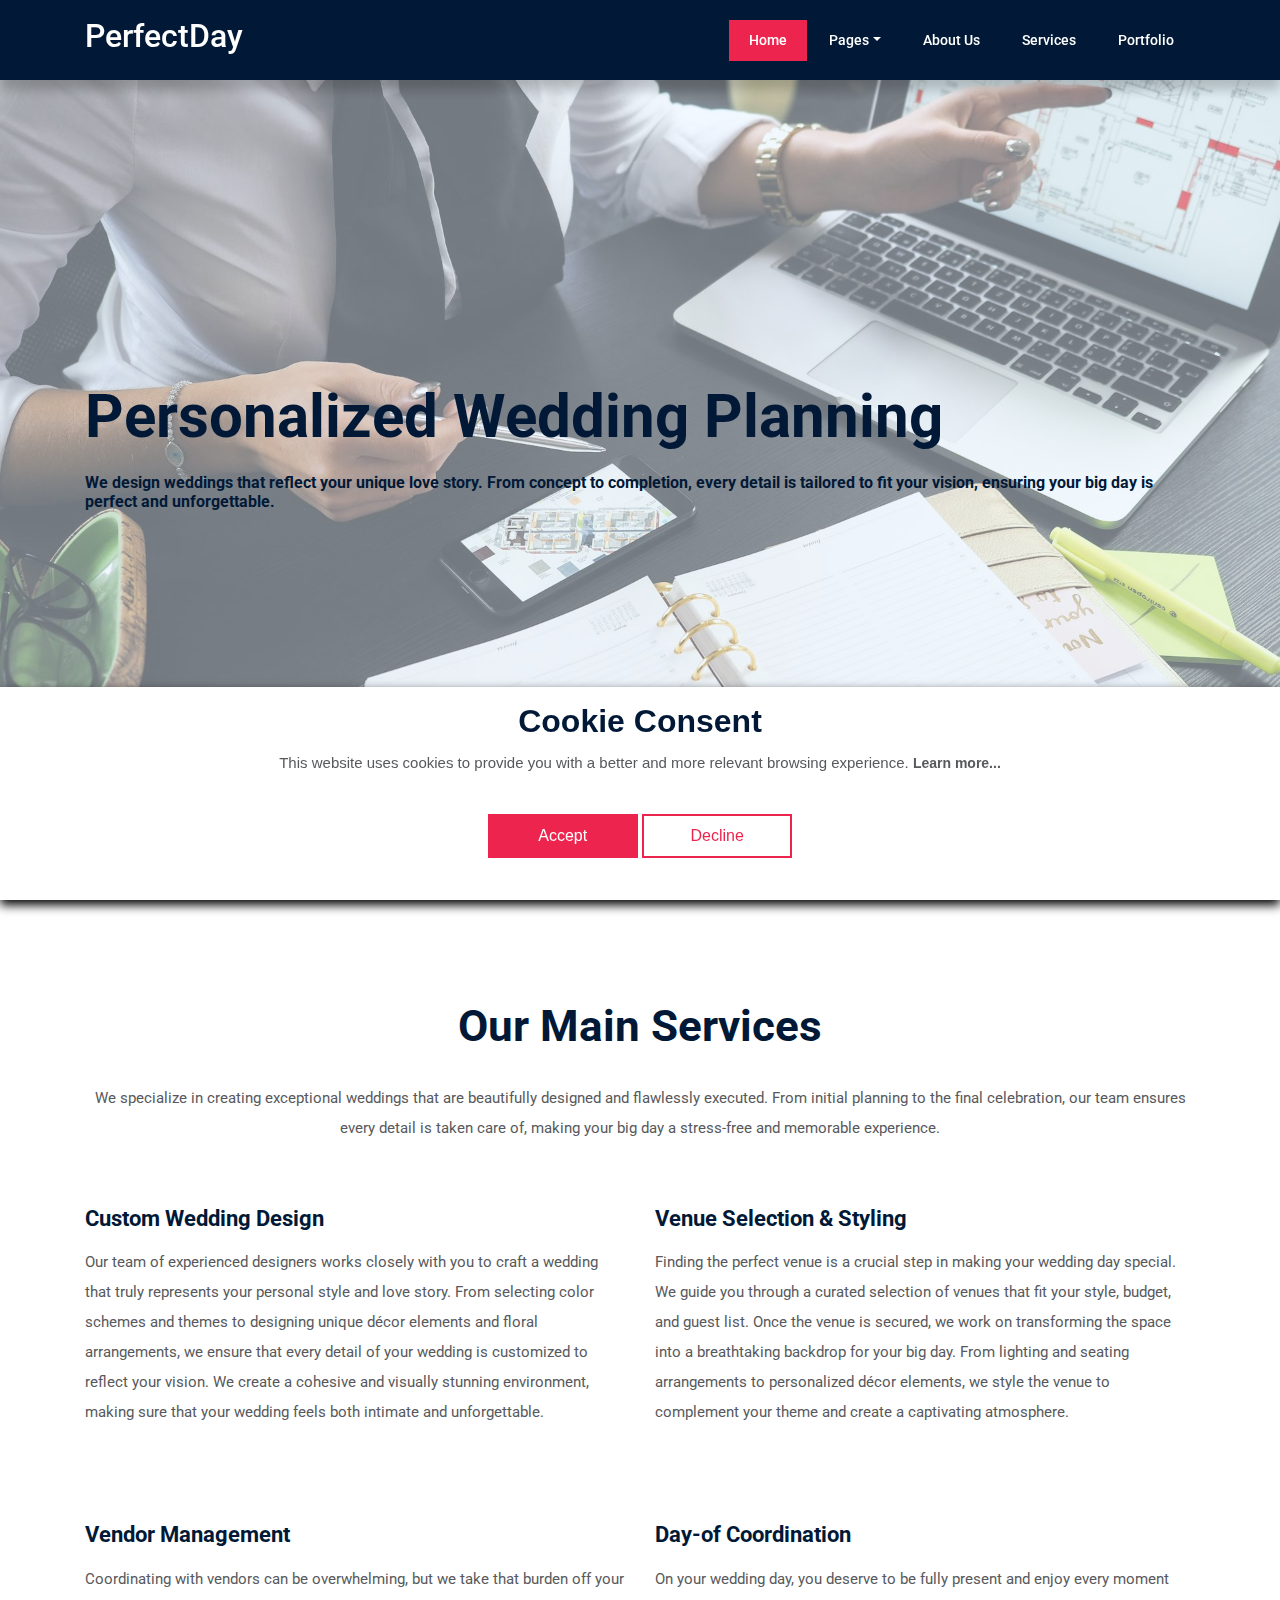
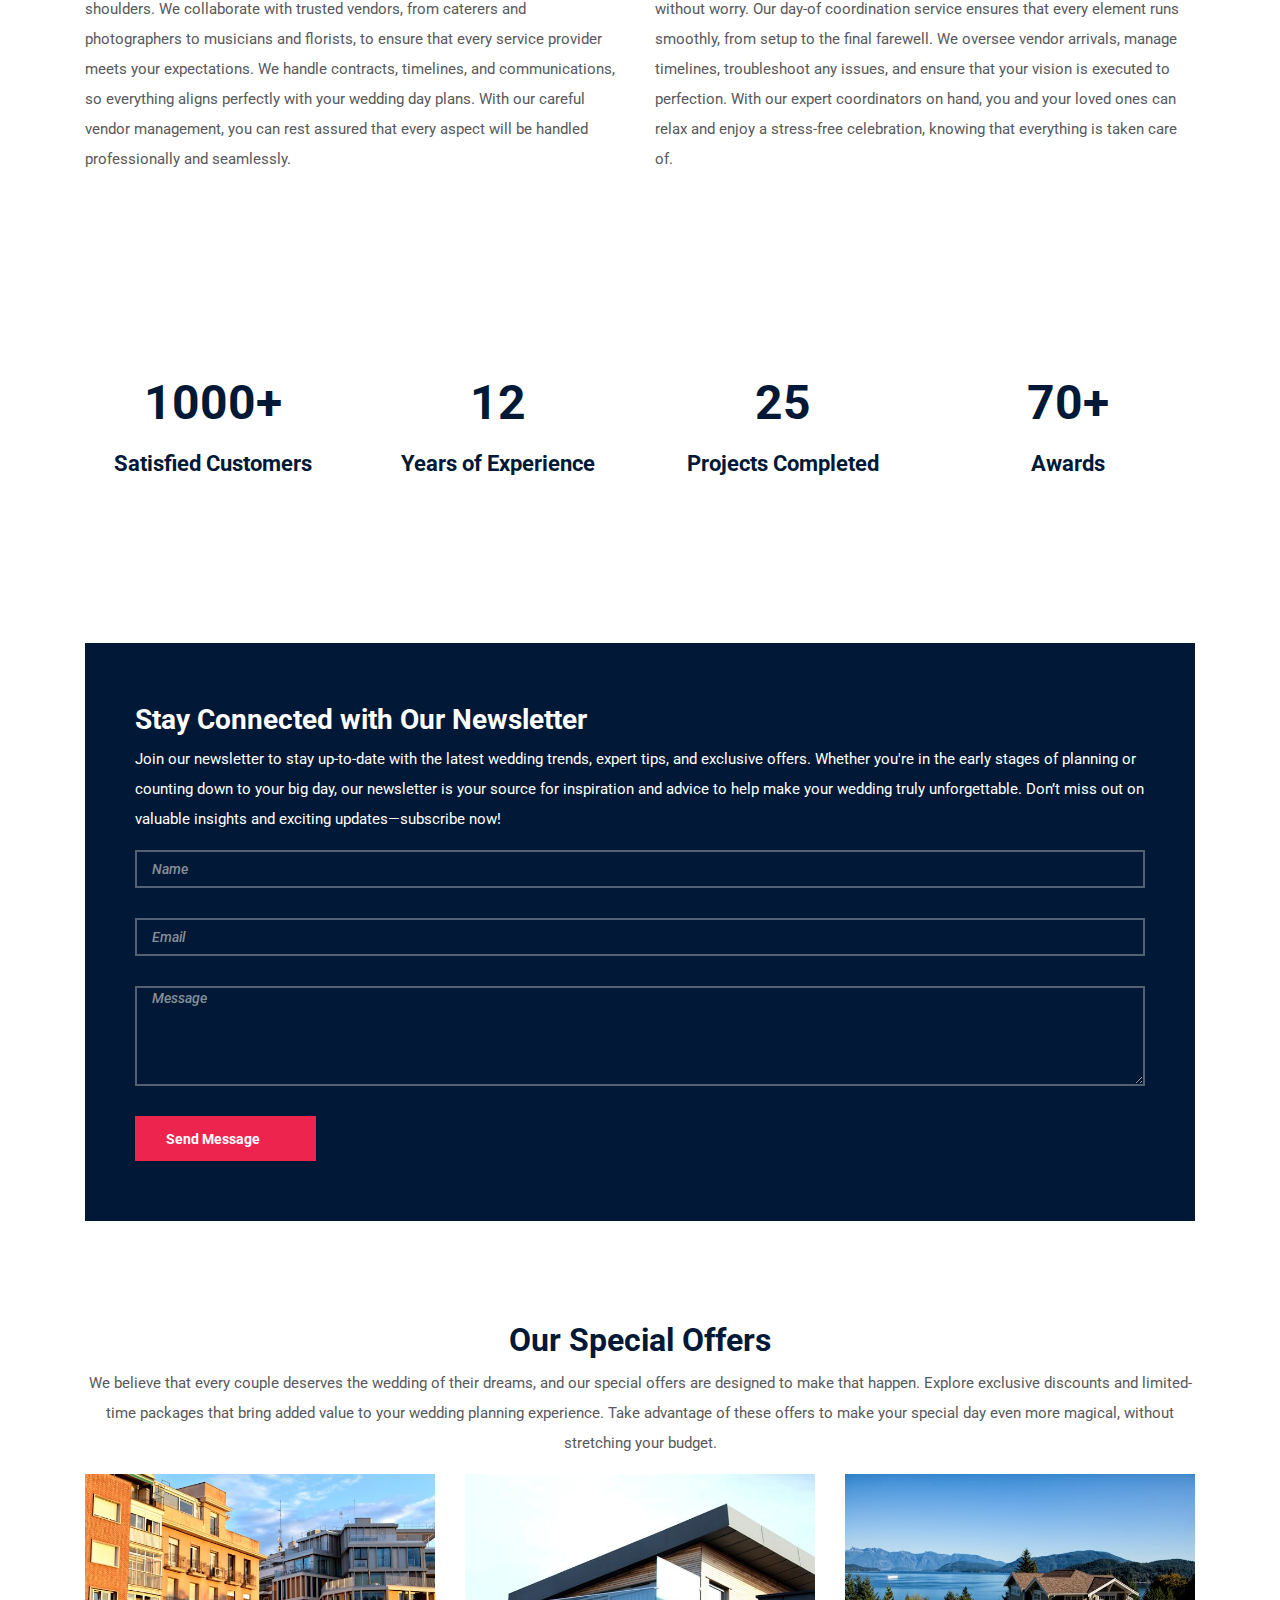
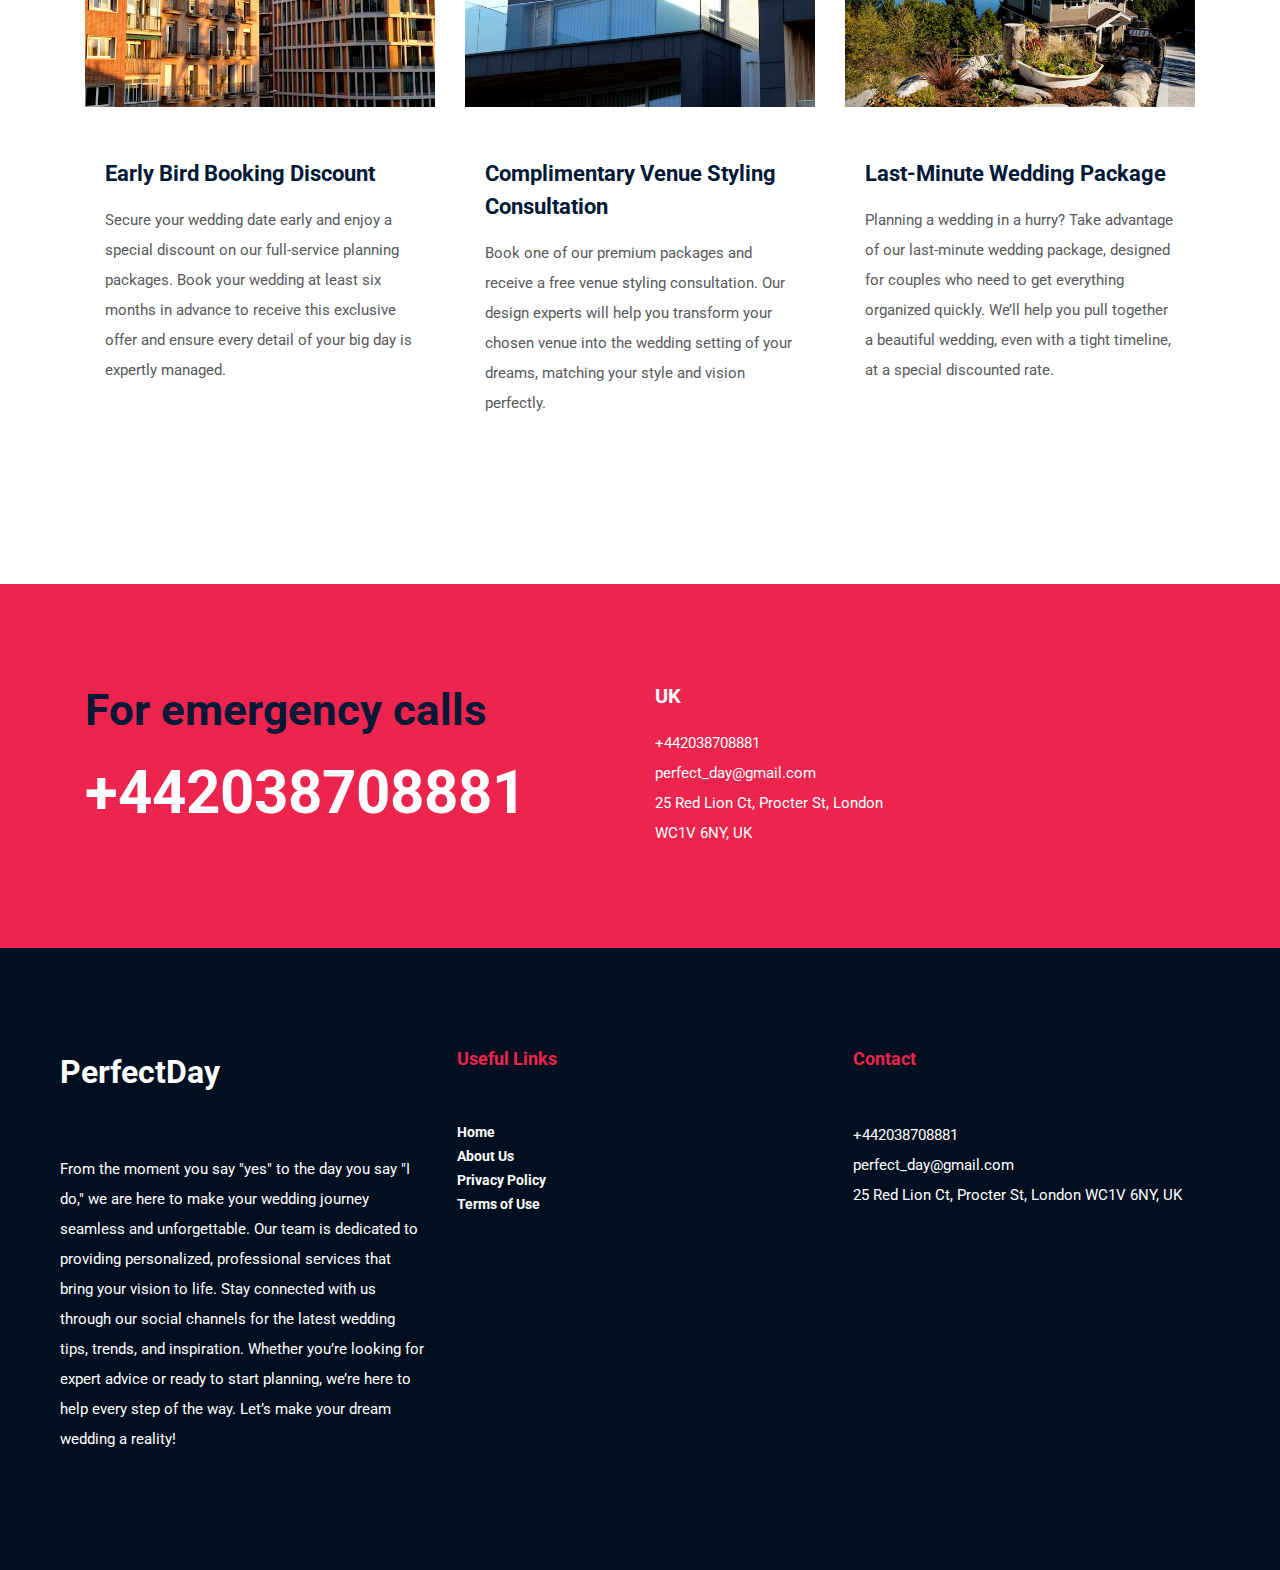
==== index.html @ 6bca72fc "WIP" ====
<!DOCTYPE html>
<html lang="en">
    <head>
        <meta charset="UTF-8" />
        <meta name="description" content="" />
        <meta http-equiv="X-UA-Compatible" content="IE=edge" />
        <meta
            name="viewport"
            content="width=device-width, initial-scale=1, shrink-to-fit=no"
        />

        <!-- Title  -->
        <title>PerfectDay</title>

        <!-- Favicon  -->
        <link rel="icon" href="img/core-img/favicon.ico" />

        <!-- Style CSS -->
        <link rel="stylesheet" href="style.css" />
    </head>

    <body>
        <!-- Preloader -->
        <div id="preloader">
            <div class="medilife-load"></div>
        </div>

        <!-- ***** Header Area Start ***** -->
        <header class="header-area is-sticky" style="top: 0">
            <!-- Main Header Area -->
            <div class="main-header-area" id="stickyHeader">
                <div class="container h-100">
                    <div class="row h-100 align-items-center">
                        <div class="col-12 h-100">
                            <div class="main-menu h-100">
                                <nav class="navbar h-100 navbar-expand-lg">
                                    <!-- Logo Area  -->
                                    <a class="navbar-brand" href="index.html">
                                        <h2 class="text-white">PerfectDay</h2>
                                    </a>

                                    <button
                                        class="navbar-toggler"
                                        type="button"
                                        data-toggle="collapse"
                                        data-target="#medilifeMenu"
                                        aria-controls="medilifeMenu"
                                        aria-expanded="false"
                                        aria-label="Toggle navigation"
                                    >
                                        <span
                                            class="navbar-toggler-icon"
                                        ></span>
                                    </button>

                                    <div
                                        class="collapse navbar-collapse"
                                        id="medilifeMenu"
                                    >
                                        <!-- Menu Area -->
                                        <ul class="navbar-nav ml-auto">
                                            <li class="nav-item active">
                                                <a
                                                    class="nav-link"
                                                    href="index.html"
                                                    >Home
                                                    <span class="sr-only"
                                                        >(current)</span
                                                    >
                                                </a>
                                            </li>
                                            <li class="nav-item dropdown">
                                                <a
                                                    class="nav-link dropdown-toggle"
                                                    id="navbarDropdown"
                                                    role="button"
                                                    data-toggle="dropdown"
                                                    aria-haspopup="true"
                                                    aria-expanded="false"
                                                    >Pages</a
                                                >
                                                <div
                                                    class="dropdown-menu"
                                                    aria-labelledby="navbarDropdown"
                                                >
                                                    <a
                                                        class="dropdown-item"
                                                        href="advice.html"
                                                        >Useful Advice</a
                                                    >
                                                    <a
                                                        class="dropdown-item"
                                                        href="contact.html"
                                                        >Contact</a
                                                    >
                                                    <a
                                                        class="dropdown-item"
                                                        href="testimonials.html"
                                                        >Testimonials</a
                                                    >
                                                </div>
                                            </li>
                                            <li class="nav-item">
                                                <a
                                                    class="nav-link"
                                                    href="about-us.html"
                                                    >About Us</a
                                                >
                                            </li>
                                            <li class="nav-item">
                                                <a
                                                    class="nav-link"
                                                    href="services.html"
                                                    >Services</a
                                                >
                                            </li>
                                            <li class="nav-item">
                                                <a
                                                    class="nav-link"
                                                    href="portfolio.html"
                                                    >Portfolio</a
                                                >
                                            </li>
                                        </ul>
                                        <!-- Appointment Button -->
                                    </div>
                                </nav>
                            </div>
                        </div>
                    </div>
                </div>
            </div>
        </header>
        <!-- ***** Header Area End ***** -->

        <!-- ***** Hero Area Start ***** -->
        <section class="hero-area">
            <div class="hero-slides owl-carousel">
                <!-- Single Hero Slide -->
                <div
                    class="single-hero-slide bg-img bg-overlay-white"
                    style="background-image: url(img/bg-img/hero1.jpg)"
                >
                    <div class="container h-100">
                        <div class="row h-100 align-items-center">
                            <div class="col-12">
                                <div class="hero-slides-content">
                                    <h2
                                        data-animation="fadeInUp"
                                        data-delay="100ms"
                                    >
                                        Personalized Wedding Planning
                                    </h2>
                                    <h6
                                        data-animation="fadeInUp"
                                        data-delay="400ms"
                                    >
                                        We design weddings that reflect your
                                        unique love story. From concept to
                                        completion, every detail is tailored to
                                        fit your vision, ensuring your big day
                                        is perfect and unforgettable.
                                    </h6>
                                </div>
                            </div>
                        </div>
                    </div>
                </div>
                <!-- Single Hero Slide -->
                <div
                    class="single-hero-slide bg-img bg-overlay-white"
                    style="background-image: url(img/bg-img/hero2.jpg)"
                >
                    <div class="container h-100">
                        <div class="row h-100 align-items-center">
                            <div class="col-12">
                                <div class="hero-slides-content">
                                    <h2
                                        data-animation="fadeInUp"
                                        data-delay="100ms"
                                    >
                                        Venue & Vendor Coordination
                                    </h2>
                                    <h6
                                        data-animation="fadeInUp"
                                        data-delay="400ms"
                                    >
                                        Let us handle the logistics. From
                                        booking venues to managing vendors, we
                                        coordinate every element so you can
                                        relax and enjoy every moment without
                                        stress.
                                    </h6>
                                </div>
                            </div>
                        </div>
                    </div>
                </div>
                <!-- Single Hero Slide -->
                <div
                    class="single-hero-slide bg-img bg-overlay-white"
                    style="background-image: url(img/bg-img/hero3.jpg)"
                >
                    <div class="container h-100">
                        <div class="row h-100 align-items-center">
                            <div class="col-12">
                                <div class="hero-slides-content">
                                    <h2
                                        data-animation="fadeInUp"
                                        data-delay="100ms"
                                    >
                                        Full-Service Wedding Management
                                    </h2>
                                    <h6
                                        data-animation="fadeInUp"
                                        data-delay="400ms"
                                    >
                                        Our comprehensive services cover
                                        everything from day-of coordination to
                                        full-scale planning, ensuring that your
                                        wedding day runs smoothly, leaving you
                                        free to celebrate with loved ones.
                                    </h6>
                                </div>
                            </div>
                        </div>
                    </div>
                </div>
            </div>
        </section>
        <!-- ***** Hero Area End ***** -->

        <!-- ***** About Us Area Start ***** -->
        <section class="medica-about-us-area section-padding-100-20">
            <div class="container">
                <div class="row">
                    <div class="col-12 col-lg-12">
                        <div class="medica-about-content text-center mb-5">
                            <h2>Our Main Services</h2>
                            <p>
                                We specialize in creating exceptional weddings
                                that are beautifully designed and flawlessly
                                executed. From initial planning to the final
                                celebration, our team ensures every detail is
                                taken care of, making your big day a stress-free
                                and memorable experience.
                            </p>
                        </div>
                    </div>
                    <div class="col-12 col-lg-12">
                        <div class="row">
                            <!-- Single Service Area -->
                            <div class="col-12 col-sm-6">
                                <div class="single-service-area d-flex">
                                    <div class="service-content">
                                        <h5>Custom Wedding Design</h5>
                                        <p>
                                            Our team of experienced designers
                                            works closely with you to craft a
                                            wedding that truly represents your
                                            personal style and love story. From
                                            selecting color schemes and themes
                                            to designing unique décor elements
                                            and floral arrangements, we ensure
                                            that every detail of your wedding is
                                            customized to reflect your vision.
                                            We create a cohesive and visually
                                            stunning environment, making sure
                                            that your wedding feels both
                                            intimate and unforgettable.
                                        </p>
                                    </div>
                                </div>
                            </div>
                            <!-- Single Service Area -->
                            <div class="col-12 col-sm-6">
                                <div class="single-service-area d-flex">
                                    <div class="service-content">
                                        <h5>Venue Selection & Styling</h5>
                                        <p>
                                            Finding the perfect venue is a
                                            crucial step in making your wedding
                                            day special. We guide you through a
                                            curated selection of venues that fit
                                            your style, budget, and guest list.
                                            Once the venue is secured, we work
                                            on transforming the space into a
                                            breathtaking backdrop for your big
                                            day. From lighting and seating
                                            arrangements to personalized décor
                                            elements, we style the venue to
                                            complement your theme and create a
                                            captivating atmosphere.
                                        </p>
                                    </div>
                                </div>
                            </div>
                            <!-- Single Service Area -->
                            <div class="col-12 col-sm-6">
                                <div class="single-service-area d-flex">
                                    <div class="service-content">
                                        <h5>Vendor Management</h5>
                                        <p>
                                            Coordinating with vendors can be
                                            overwhelming, but we take that
                                            burden off your shoulders. We
                                            collaborate with trusted vendors,
                                            from caterers and photographers to
                                            musicians and florists, to ensure
                                            that every service provider meets
                                            your expectations. We handle
                                            contracts, timelines, and
                                            communications, so everything aligns
                                            perfectly with your wedding day
                                            plans. With our careful vendor
                                            management, you can rest assured
                                            that every aspect will be handled
                                            professionally and seamlessly.
                                        </p>
                                    </div>
                                </div>
                            </div>
                            <!-- Single Service Area -->
                            <div class="col-12 col-sm-6">
                                <div class="single-service-area d-flex">
                                    <div class="service-content">
                                        <h5>Day-of Coordination</h5>
                                        <p>
                                            On your wedding day, you deserve to
                                            be fully present and enjoy every
                                            moment without worry. Our day-of
                                            coordination service ensures that
                                            every element runs smoothly, from
                                            setup to the final farewell. We
                                            oversee vendor arrivals, manage
                                            timelines, troubleshoot any issues,
                                            and ensure that your vision is
                                            executed to perfection. With our
                                            expert coordinators on hand, you and
                                            your loved ones can relax and enjoy
                                            a stress-free celebration, knowing
                                            that everything is taken care of.
                                        </p>
                                    </div>
                                </div>
                            </div>
                        </div>
                    </div>
                </div>
            </div>
        </section>
        <!-- ***** About Us Area End ***** -->

        <!-- ***** Cool Facts Area Start ***** -->
        <section class="medilife-cool-facts-area section-padding-100-0">
            <div class="container">
                <div class="row">
                    <!-- Single Cool Fact-->
                    <div class="col-12 col-sm-6 col-lg-3">
                        <div class="single-cool-fact-area text-center mb-100">
                            <h2><span class="counter">1000</span>+</h2>
                            <h6>Satisfied Customers</h6>
                        </div>
                    </div>
                    <!-- Single Cool Fact-->
                    <div class="col-12 col-sm-6 col-lg-3">
                        <div class="single-cool-fact-area text-center mb-100">
                            <h2><span class="counter">12</span></h2>
                            <h6>Years of Experience</h6>
                        </div>
                    </div>
                    <!-- Single Cool Fact-->
                    <div class="col-12 col-sm-6 col-lg-3">
                        <div class="single-cool-fact-area text-center mb-100">
                            <h2><span class="counter">25</span></h2>
                            <h6>Projects Completed</h6>
                        </div>
                    </div>
                    <!-- Single Cool Fact-->
                    <div class="col-12 col-sm-6 col-lg-3">
                        <div class="single-cool-fact-area text-center mb-100">
                            <h2><span class="counter">70</span>+</h2>
                            <h6>Awards</h6>
                        </div>
                    </div>
                </div>
            </div>
        </section>
        <!-- ***** Cool Facts Area End ***** -->

        <!-- ***** Book An Appoinment Area Start ***** -->
        <div class="medilife-book-an-appoinment-area">
            <div class="container">
                <div class="row">
                    <div class="col-12">
                        <div class="appointment-form-content">
                            <div class="row no-gutters align-items-center">
                                <div class="col-12 col-lg-12">
                                    <div class="medilife-appointment-form">
                                        <h3 class="text-white">
                                            Stay Connected with Our Newsletter
                                        </h3>
                                        <p class="text-white">
                                            Join our newsletter to stay
                                            up-to-date with the latest wedding
                                            trends, expert tips, and exclusive
                                            offers. Whether you're in the early
                                            stages of planning or counting down
                                            to your big day, our newsletter is
                                            your source for inspiration and
                                            advice to help make your wedding
                                            truly unforgettable. Don’t miss out
                                            on valuable insights and exciting
                                            updates—subscribe now!
                                        </p>
                                        <div class="contact-form">
                                            <form action="#" method="post">
                                                <div class="form-group">
                                                    <input
                                                        type="text"
                                                        class="form-control"
                                                        id="contact-name"
                                                        placeholder="Name"
                                                    />
                                                </div>
                                                <div class="form-group">
                                                    <input
                                                        type="email"
                                                        class="form-control"
                                                        id="email"
                                                        placeholder="Email"
                                                    />
                                                    <div
                                                        id="result"
                                                        style="color: red"
                                                    ></div>
                                                </div>
                                                <div class="form-group">
                                                    <textarea
                                                        class="form-control"
                                                        name="message"
                                                        id="message"
                                                        cols="30"
                                                        rows="10"
                                                        placeholder="Message"
                                                    ></textarea>
                                                </div>
                                                <button
                                                    type="submit"
                                                    class="btn medilife-btn"
                                                    id="submit"
                                                    onclick="sendForm()"
                                                >
                                                    Send Message
                                                </button>
                                            </form>
                                        </div>
                                    </div>
                                </div>
                            </div>
                        </div>
                    </div>
                </div>
            </div>
        </div>

        <!-- ***** Book An Appoinment Area End ***** -->

        <!-- ***** Blog Area Start ***** -->
        <div class="medilife-blog-area section-padding-100-0">
            <div class="container">
                <h2 class="text-center">Our Special Offers</h2>
                <p class="text-center">
                    We believe that every couple deserves the wedding of their
                    dreams, and our special offers are designed to make that
                    happen. Explore exclusive discounts and limited-time
                    packages that bring added value to your wedding planning
                    experience. Take advantage of these offers to make your
                    special day even more magical, without stretching your
                    budget.
                </p>
                <div class="row">
                    <!-- Single Blog Area -->
                    <div class="col-12 col-md-6 col-lg-4">
                        <div class="single-blog-area mb-100">
                            <!-- Post Thumbnail -->
                            <div class="blog-post-thumbnail">
                                <img src="img/blog-img/1.jpg" alt="" />
                            </div>
                            <!-- Post Content -->
                            <div class="post-content">
                                <a class="headline"
                                    >Early Bird Booking Discount</a
                                >
                                <p>
                                    Secure your wedding date early and enjoy a
                                    special discount on our full-service
                                    planning packages. Book your wedding at
                                    least six months in advance to receive this
                                    exclusive offer and ensure every detail of
                                    your big day is expertly managed.
                                </p>
                            </div>
                        </div>
                    </div>
                    <!-- Single Blog Area -->
                    <div class="col-12 col-md-6 col-lg-4">
                        <div class="single-blog-area mb-100">
                            <!-- Post Thumbnail -->
                            <div class="blog-post-thumbnail">
                                <img src="img/blog-img/2.jpg" alt="" />
                            </div>
                            <!-- Post Content -->
                            <div class="post-content">
                                <a class="headline">
                                    Complimentary Venue Styling Consultation</a
                                >
                                <p>
                                    Book one of our premium packages and receive
                                    a free venue styling consultation. Our
                                    design experts will help you transform your
                                    chosen venue into the wedding setting of
                                    your dreams, matching your style and vision
                                    perfectly.
                                </p>
                            </div>
                        </div>
                    </div>
                    <!-- Single Blog Area -->
                    <div class="col-12 col-md-6 col-lg-4">
                        <div class="single-blog-area mb-100">
                            <!-- Post Thumbnail -->
                            <div class="blog-post-thumbnail">
                                <img src="img/blog-img/3.jpg" alt="" />
                            </div>
                            <!-- Post Content -->
                            <div class="post-content">
                                <a class="headline">
                                    Last-Minute Wedding Package</a
                                >
                                <p>
                                    Planning a wedding in a hurry? Take
                                    advantage of our last-minute wedding
                                    package, designed for couples who need to
                                    get everything organized quickly. We’ll help
                                    you pull together a beautiful wedding, even
                                    with a tight timeline, at a special
                                    discounted rate.
                                </p>
                            </div>
                        </div>
                    </div>
                </div>
            </div>
        </div>
        <!-- ***** Blog Area End ***** -->

        <!-- ***** Emergency Area Start ***** -->
        <div class="medilife-emergency-area section-padding-100-50">
            <div class="container">
                <div class="row">
                    <div class="col-12 col-lg-6">
                        <div class="emergency-content">
                            <h2>For emergency calls</h2>
                            <h3>+442038708881</h3>
                        </div>
                    </div>
                    <div class="col-12 col-lg-6">
                        <div class="row">
                            <!-- Single Emergency Helpline -->
                            <div class="col-12 col-sm-6">
                                <div class="single-emergency-helpline mb-50">
                                    <h5>UK</h5>
                                    <p>
                                        +442038708881 <br />
                                        perfect_day@gmail.com <br />
                                        25 Red Lion Ct, Procter St, London WC1V
                                        6NY, UK
                                    </p>
                                </div>
                            </div>
                            <!-- Single Emergency Helpline -->
                        </div>
                    </div>
                </div>
            </div>
        </div>
        <!-- ***** Emergency Area End ***** -->

        <!-- ***** Footer Area Start ***** -->
        <footer class="footer-area section-padding-100">
            <!-- Main Footer Area -->
            <div class="main-footer-area mb-3">
                <div class="container-fluid">
                    <div class="row">
                        <div class="col-12 col-sm-6 col-xl-4">
                            <div class="footer-widget-area">
                                <div class="footer-logo">
                                    <a class="navbar-brand" href="index.html">
                                        <h2 class="text-white">PerfectDay</h2>
                                    </a>
                                </div>
                                <p>
                                    From the moment you say "yes" to the day you
                                    say "I do," we are here to make your wedding
                                    journey seamless and unforgettable. Our team
                                    is dedicated to providing personalized,
                                    professional services that bring your vision
                                    to life. Stay connected with us through our
                                    social channels for the latest wedding tips,
                                    trends, and inspiration. Whether you’re
                                    looking for expert advice or ready to start
                                    planning, we’re here to help every step of
                                    the way. Let’s make your dream wedding a
                                    reality!
                                </p>
                            </div>
                        </div>

                        <div class="col-12 col-sm-6 col-xl-4">
                            <div class="footer-widget-area">
                                <div class="widget-title">
                                    <h6>Useful Links</h6>
                                </div>
                                <!-- Nav -->
                                <ul>
                                    <li>
                                        <a href="index.html">Home</a>
                                    </li>
                                    <li>
                                        <a href="about-us.html">About Us</a>
                                    </li>
                                    <li>
                                        <a href="privacy-policy.html"
                                            >Privacy Policy</a
                                        >
                                    </li>
                                    <li>
                                        <a href="terms-of-use.html"
                                            >Terms of Use</a
                                        >
                                    </li>
                                </ul>
                            </div>
                        </div>

                        <div class="col-12 col-sm-6 col-xl-4">
                            <div class="footer-widget-area">
                                <div class="widget-title">
                                    <h6>Contact</h6>
                                </div>
                                <!-- Nav -->
                                <div class="single-emergency-helpline mb-50">
                                    <p>
                                        +442038708881 <br />
                                        perfect_day@gmail.com <br />
                                        25 Red Lion Ct, Procter St, London WC1V
                                        6NY, UK
                                    </p>
                                </div>
                            </div>
                        </div>
                    </div>
                </div>
            </div>
        </footer>
        <!-- ***** Footer Area End ***** -->

        <!-- Cookie banner -->
        <div class="cookie-wrapper show">
            <div>
                <i class="bx bx-cookie"></i>
                <h2 style="text-align: center">Cookie Consent</h2>
            </div>

            <div class="data">
                <p>
                    This website uses cookies to provide you with a better and
                    more relevant browsing experience.
                    <a>Learn more...</a>
                </p>
            </div>

            <div class="buttons">
                <button class="cookie-button" id="acceptBtn">Accept</button>
                <button class="cookie-button" id="declineBtn">Decline</button>
            </div>
        </div>
        <!-- End Cookie banner -->

        <!-- jQuery (Necessary for All JavaScript Plugins) -->
        <script src="js/jquery/jquery-2.2.4.min.js"></script>
        <!-- Popper js -->
        <script src="js/popper.min.js"></script>
        <!-- Bootstrap js -->
        <script src="js/bootstrap.min.js"></script>
        <!-- Plugins js -->
        <script src="js/plugins.js"></script>
        <!-- Active js -->
        <script src="js/active.js"></script>
        <script src="js/cookiebanner.js"></script>
        <script src="js/contact-form.js"></script>
    </body>
</html>
---- style.css ----
/* :: 1.0 Import Fonts */
@import url('https://fonts.googleapis.com/css?family=Roboto:300,400,500,700,900');
/* :: 2.0 Import All CSS */
@import url(css/bootstrap.min.css);
@import url(css/animate.css);
@import url(css/owl.carousel.css);
@import url(css/magnific-popup.css);
@import url(css/font-awesome.min.css);
@import url(css/themify-icons.css);
@import url(css/medilife-icons.css);
@import url(css/nice-select.css);
/* :: 3.0 Base CSS */
* {
    margin: 0;
    padding: 0;
}

body {
    font-family: 'Roboto', sans-serif;
}

h1,
h2,
h3,
h4,
h5,
h6 {
    color: #011936ff;
    font-weight: 700;
}

p {
    color: #57595c;
    font-size: 15px;
    line-height: 2;
    font-weight: 400;
}

a {
    -webkit-transition-duration: 500ms;
    transition-duration: 500ms;
    text-decoration: none;
    outline: none;
    font-size: 14px;
    font-weight: 700;
}
a:hover,
a:focus {
    -webkit-transition-duration: 500ms;
    transition-duration: 500ms;
    text-decoration: none;
    outline: none;
    font-size: 14px;
    font-weight: 700;
}

#preloader {
    overflow: hidden;
    height: 100%;
    left: 0;
    position: fixed;
    top: 0;
    width: 100%;
    z-index: 100000;
    background-color: #ed254eff;
}

.medilife-load {
    -webkit-animation: 2000ms linear 0s normal none infinite running
        medilife-load;
    animation: 2000ms linear 0s normal none infinite running medilife-load;
    background: transparent;
    border-color: #ffffff;
    border-top-color: #ed254eff;
    border-left-color: #ed254eff;
    border-right-color: #ed254eff;
    border-radius: 50%;
    border-style: solid;
    border-width: 2px;
    height: 50px;
    left: calc(50% - 25px);
    position: relative;
    top: calc(50% - 25px);
    width: 50px;
    z-index: 9;
}

@-webkit-keyframes medilife-load {
    0% {
        -webkit-transform: rotate(0deg);
        transform: rotate(0deg);
    }
    100% {
        -webkit-transform: rotate(360deg);
        transform: rotate(360deg);
    }
}
@keyframes medilife-load {
    0% {
        -webkit-transform: rotate(0deg);
        transform: rotate(0deg);
    }
    100% {
        -webkit-transform: rotate(360deg);
        transform: rotate(360deg);
    }
}
ul,
ol {
    margin: 0;
}
ul li,
ol li {
    list-style: none;
}

img {
    height: auto;
    max-width: 100%;
}

.medica-table {
    display: table;
    z-index: 9;
    position: absolute;
    width: 100%;
    height: 100%;
    margin: 0;
}

.medica-table-cell {
    display: table-cell;
    vertical-align: middle;
}

.mt-15 {
    margin-top: 15px;
}

.mt-30 {
    margin-top: 30px;
}

.mt-50 {
    margin-top: 50px;
}

.mt-70 {
    margin-top: 70px;
}

.mt-100 {
    margin-top: 100px;
}

.mb-15 {
    margin-bottom: 15px;
}

.mb-30 {
    margin-bottom: 30px;
}

.mb-50 {
    margin-bottom: 50px;
}

.ml-15 {
    margin-left: 15px;
}

.ml-30 {
    margin-left: 30px;
}

.mr-15 {
    margin-right: 15px;
}

.mr-30 {
    margin-right: 30px;
}

.mb-70 {
    margin-bottom: 70px;
}

.mb-100 {
    margin-bottom: 100px;
}

.bg-img {
    background-position: center center;
    background-size: cover;
    background-repeat: no-repeat;
}

.bg-transparent {
    background-color: transparent;
}

.bg-transparent-dark {
    background-color: rgba(0, 0, 0, 0.5) !important;
}

.bg-transparent-light {
    background-color: rgba(255, 255, 255, 0.5) !important;
}

.font-bold {
    font-weight: 700;
}

.font-light {
    font-weight: 300;
}

.height-500 {
    height: 500px !important;
}

.height-600 {
    height: 600px !important;
}

.height-700 {
    height: 700px !important;
}

.height-800 {
    height: 800px !important;
}

#scrollUp {
    background-color: #ed254eff;
    border-radius: 50%;
    bottom: 60px;
    right: 60px;
    box-shadow: 0 2px 6px 0 rgba(0, 0, 0, 0.3);
    color: #ffffff;
    font-size: 30px;
    height: 70px;
    text-align: center;
    width: 70px;
    line-height: 66px;
    -webkit-transition-duration: 500ms;
    transition-duration: 500ms;
}
#scrollUp:hover {
    background-color: #011936ff;
}
@media only screen and (min-width: 768px) and (max-width: 991px) {
    #scrollUp {
        bottom: 30px;
        right: 30px;
        height: 50px;
        width: 50px;
        line-height: 46px;
    }
}
@media only screen and (max-width: 767px) {
    #scrollUp {
        bottom: 30px;
        right: 30px;
        height: 50px;
        width: 50px;
        line-height: 46px;
    }
}

.section-padding-100 {
    padding: 100px 0;
}

.section-padding-50 {
    padding: 50px 0;
}

.section-padding-50-0 {
    padding: 50px 0 0 0;
}

.section-padding-100-70 {
    padding: 100px 0 70px;
}

.section-padding-100-50 {
    padding: 100px 0 50px;
}

.section-padding-100-0 {
    padding: 100px 0 0;
}

.section-padding-0-100 {
    padding: 0 0 100px;
}

.section-padding-100-20 {
    padding: 100px 0 20px 0;
}

.section-heading {
    text-align: center;
    margin-bottom: 80px;
    position: relative;
    z-index: 1;
}
.section-heading h2 {
    font-size: 44px;
    margin-bottom: 0;
}

.btn {
    box-shadow: 0 2px 5px rgba(0, 0, 0, 0.1);
}
.btn:hover,
.btn:focus {
    box-shadow: 0 5px 20px rgba(0, 0, 0, 0.15);
}

.medilife-btn {
    display: inline-block;
    color: #ffffff;
    background-color: #ed254eff;
    height: 45px;
    padding: 0 55px 0 30px;
    line-height: 42px;
    font-size: 14px;
    min-width: 140px;
    border-radius: 0;
    font-weight: 700;
    position: relative;
    z-index: 1;
    -webkit-transition-duration: 500ms;
    transition-duration: 500ms;
}
.medilife-btn span {
    width: 40px;
    height: 45px;
    background-color: #011936ff;
    display: inline-block;
    position: absolute;
    top: -1px;
    right: -1px;
    font-size: 24px;
    color: #ffffff;
    font-weight: 500;
    -webkit-transition-duration: 500ms;
    transition-duration: 500ms;
}
.medilife-btn:hover,
.medilife-btn:focus {
    background-color: #011936ff;
    color: #ffffff;
}
.medilife-btn:hover span,
.medilife-btn:focus span {
    color: #ffffff;
    background-color: #ed254eff;
}
.medilife-btn.btn-2 {
    background-color: #011936ff;
    color: #ffffff;
}
.medilife-btn.btn-2 span {
    color: #ffffff;
    background-color: #ed254eff;
}
.medilife-btn.btn-2:hover,
.medilife-btn.btn-2:focus {
    background-color: #ed254eff;
    color: #ffffff;
}
.medilife-btn.btn-2:hover span,
.medilife-btn.btn-2:focus span {
    color: #ffffff;
    background-color: #011936ff;
}
.medilife-btn.btn-3 {
    background-color: #ffffff;
    color: #011936ff;
    border: 2px solid;
    border-color: #ed254eff;
}
.medilife-btn.btn-3 span {
    top: -2px;
    right: -2px;
}
.medilife-btn.btn-4 {
    background-color: #ffffff;
    color: #011936ff;
    border: 2px solid;
    border-color: #ed254eff;
}
.medilife-btn.btn-4 span {
    background-color: #ed254eff;
    top: -2px;
    right: -2px;
}

.medilife-appoint-btn {
    display: inline-block;
    color: #ffffff;
    background-color: #ff0000;
    height: 50px;
    padding: 0 15px;
    line-height: 50px;
    font-size: 14px;
    min-width: 140px;
    border-radius: 0;
    font-weight: 500;
    -webkit-transition-duration: 500ms;
    transition-duration: 500ms;
    text-transform: uppercase;
    box-shadow: none;
}
.medilife-appoint-btn span {
    font-weight: 700;
}
.medilife-appoint-btn:hover,
.medilife-appoint-btn:focus {
    color: #ed254eff;
    background-color: #ffffff;
    box-shadow: none;
    font-weight: 500;
}
.medilife-appoint-btn:hover span,
.medilife-appoint-btn:focus span {
    font-weight: 700;
}
@media only screen and (min-width: 768px) and (max-width: 991px) {
    .medilife-appoint-btn {
        margin-top: 30px;
    }
}
@media only screen and (max-width: 767px) {
    .medilife-appoint-btn {
        margin-top: 10px;
    }
}

.bg-overlay {
    position: relative;
    z-index: 1;
}
.bg-overlay::after {
    position: absolute;
    z-index: -1;
    top: 0;
    left: 0;
    width: 100%;
    height: 100%;
    background-color: #ed254eff;
    opacity: 0.85;
    content: '';
}

.bg-overlay-black {
    position: relative;
    z-index: 1;
}
.bg-overlay-black::after {
    position: absolute;
    z-index: 1;
    top: 0;
    left: 0;
    width: 100%;
    height: 100%;
    background-color: #000;
    opacity: 0.85;
    content: '';
}

.bg-overlay-white {
    position: relative;
    z-index: 1;
}
.bg-overlay-white::after {
    position: absolute;
    z-index: -2;
    top: 0;
    left: 0;
    width: 100%;
    height: 100%;
    background-color: rgba(230, 241, 255, 0.5);
    content: '';
}

.bg-gray {
    background-color: #f5f7f9;
}

.row-reverse {
    -webkit-box-orient: horizontal;
    -webkit-box-direction: reverse;
    -ms-flex-direction: row-reverse;
    flex-direction: row-reverse;
}

.nicescroll-rails {
    z-index: 999999 !important;
}

/* :: 4.0 Header Area CSS */
.header-area {
    position: absolute;
    z-index: 10000;
    width: 100%;
    height: auto;
    -webkit-transition-duration: 500ms;
    transition-duration: 500ms;
}

.top-header-area {
    position: relative;
    z-index: 1;
    height: 45px;
    background-color: #011936ff;
}
.top-header-area p {
    margin-bottom: 0;
    color: #b5b5b5;
}
.top-header-area p span {
    color: #ed254eff;
}
@media only screen and (min-width: 768px) and (max-width: 991px) {
    .top-header-area p {
        font-size: 13px;
    }
}
@media only screen and (max-width: 767px) {
    .top-header-area p {
        font-size: 12px;
    }
}
@media only screen and (max-width: 767px) {
    .top-header-area {
        height: auto;
        padding: 15px 0;
    }
}

.main-header-area {
    width: 100%;
    height: 110px;
    position: relative;
    z-index: 1;
    background-color: rgb(255 238 0 / 80%);
    -webkit-transition-duration: 500ms;
    transition-duration: 500ms;
}
@media only screen and (min-width: 768px) and (max-width: 991px) {
    .main-header-area {
        height: 80px;
    }
}
@media only screen and (max-width: 767px) {
    .main-header-area {
        height: 70px;
    }
}

.is-sticky .main-header-area {
    width: 100%;
    z-index: 10000 !important;
    height: 80px;
    box-shadow: 0 10px 10px 0 rgba(0, 0, 0, 0.2);
    background-color: #011936ff;
}
@media only screen and (max-width: 767px) {
    .is-sticky .main-header-area {
        height: 70px;
    }
}

.header-area .main-menu .nav-link {
    font-size: 14px;
    text-transform: capitalize;
    padding: 10px 20px;
    color: #ffffff;
    font-weight: 500;
    margin: 0 1px;
}
.header-area .main-menu .nav-link:hover {
    background-color: #ed254eff;
}
.header-area .main-menu .nav-link:focus {
    background-color: #ed254eff;
}
@media only screen and (min-width: 992px) and (max-width: 1199px) {
    .header-area .main-menu .nav-link {
        padding: 10px;
    }
}
@media only screen and (min-width: 768px) and (max-width: 991px) {
    .header-area .main-menu .nav-link {
        padding: 10px 30px;
        margin: 1px 0;
    }
}
@media only screen and (max-width: 767px) {
    .header-area .main-menu .nav-link {
        padding: 10px 30px;
        margin: 1px 0;
    }
}

.header-area .main-menu .nav-item.active .nav-link {
    background-color: #ed254eff;
}

.dropdown-menu.show {
    border: none;
    padding: 15px 0;
    box-shadow: 0 5px 40px rgba(0, 0, 0, 0.15);
    margin-top: 15px;
}

.dropdown-item {
    font-size: 13px;
    font-weight: 500;
    color: #5f5f5f;
    text-transform: uppercase;
}
.dropdown-item:hover {
    color: #ed254eff;
    font-size: 13px;
    font-weight: 500;
    background-color: #f5f7f9;
}
.dropdown-item:focus {
    color: #ed254eff;
    font-size: 13px;
    font-weight: 500;
    background-color: #f5f7f9;
}

.navbar {
    padding: 0;
}

.navbar-toggler .navbar-toggler-icon {
    background-image: url("data:image/svg+xml;charset=utf8,%3Csvg viewBox='0 0 30 30' xmlns='http://www.w3.org/2000/svg'%3E%3Cpath stroke='rgba(255, 255, 255, 1)' stroke-width='2' stroke-linecap='round' stroke-miterlimit='10' d='M4 7h22M4 15h22M4 23h22'/%3E%3C/svg%3E");
}
@media only screen and (min-width: 768px) and (max-width: 991px) {
    .navbar-toggler {
        margin: 20px 0;
    }
}
@media only screen and (max-width: 767px) {
    .navbar-toggler {
        margin: 15px 0;
    }
}

@media only screen and (min-width: 768px) and (max-width: 991px) {
    #medilifeMenu {
        width: 100%;
        background-color: #011936ff;
        box-shadow: 0 3px 15px rgba(0, 0, 0, 0.15);
        padding: 30px 15px;
        border-radius: 0 0 6px 6px;
        margin-top: -2px;
        border-radius: 0;
    }
}
@media only screen and (max-width: 767px) {
    #medilifeMenu {
        width: 100%;
        background-color: #011936ff;
        box-shadow: 0 3px 15px rgba(0, 0, 0, 0.15);
        padding: 20px 10px;
        border-radius: 0 0 6px 6px;
        margin-top: -2px;
        border-radius: 0;
    }
}

/* :: 5.0 Welcome Area CSS */
.single-hero-slide {
    position: relative;
    z-index: 1;
    width: 100%;
    height: 900px;
}
@media only screen and (min-width: 768px) and (max-width: 991px) {
    .single-hero-slide {
        height: 700px;
    }
}
@media only screen and (max-width: 767px) {
    .single-hero-slide {
        height: 700px;
    }
}

.hero-slides-content h2 {
    color: #011936ff;
    font-size: 60px;
    margin-bottom: 20px;
}
@media only screen and (min-width: 768px) and (max-width: 991px) {
    .hero-slides-content h2 {
        font-size: 40px;
    }
}
@media only screen and (max-width: 767px) {
    .hero-slides-content h2 {
        font-size: 24px;
    }
}
.hero-slides-content h5 {
    color: #011936ff;
    font-size: 22px;
    font-weight: 600;
}

.hero-area .owl-prev,
.hero-area .owl-next {
    width: 70px;
    height: 70px;
    position: absolute;
    top: 50%;
    line-height: 70px;
    text-align: center;
    color: #ffffff;
    left: 70px;
    margin-top: -35px;
    opacity: 0;
    -webkit-transition-duration: 500ms;
    transition-duration: 500ms;
    background-color: #011936ff;
    font-size: 14px;
}
.hero-area .owl-prev:hover,
.hero-area .owl-next:hover {
    background-color: #ed254eff;
}
@media only screen and (min-width: 768px) and (max-width: 991px) {
    .hero-area .owl-prev,
    .hero-area .owl-next {
        left: 30px;
        width: 50px;
        height: 50px;
        margin-top: -25px;
        line-height: 50px;
    }
}
@media only screen and (max-width: 767px) {
    .hero-area .owl-prev,
    .hero-area .owl-next {
        left: 15px;
        width: 40px;
        height: 40px;
        margin-top: -20px;
        line-height: 40px;
    }
}
.hero-area .owl-next {
    left: auto;
    right: 70px;
}
@media only screen and (min-width: 768px) and (max-width: 991px) {
    .hero-area .owl-next {
        right: 30px;
    }
}
@media only screen and (max-width: 767px) {
    .hero-area .owl-next {
        right: 15px;
    }
}
.hero-area:hover .owl-prev,
.hero-area:hover .owl-next {
    opacity: 1;
}
.hero-area .owl-dots {
    width: 1110px;
    position: absolute;
    bottom: 110px;
    left: 50%;
    -webkit-transform: translateX(-50%);
    transform: translateX(-50%);
}
@media only screen and (min-width: 992px) and (max-width: 1199px) {
    .hero-area .owl-dots {
        width: 920px;
    }
}
@media only screen and (min-width: 768px) and (max-width: 991px) {
    .hero-area .owl-dots {
        width: 680px;
    }
}
@media only screen and (max-width: 767px) {
    .hero-area .owl-dots {
        width: 85%;
    }
}
.hero-area .owl-dot {
    display: inline-block;
    width: 36px;
    height: 4px;
    background-color: #cacaca;
    margin-right: 8px;
}
.hero-area .owl-dot.active {
    background-color: #ed254eff;
}

/* :: 6.0 Book An Appoinment Area */
.align-items-stretch {
    -webkit-box-align: stretch;
    -ms-flex-align: stretch;
    -ms-grid-row-align: stretch;
    align-items: stretch;
}

.form-control {
    background-color: transparent;
    width: 100%;
    height: 38px;
    border-radius: 0;
    font-size: 14px;
    font-style: italic;
    /* color: #ffffff; */
    margin-bottom: 30px;
    font-weight: 500;
    padding: 0 15px;
    border: 2px solid #536174;
}
.form-control:hover,
.form-control:focus {
    background-color: transparent;
    box-shadow: none;
}

textarea {
    width: 100%;
    height: 100px !important;
    padding: 20px;
}

.nice-select {
    line-height: 34px;
}
.nice-select .list {
    left: 0 !important;
    right: 0 !important;
    border-radius: 0;
}

.medilife-book-an-appoinment-area {
    position: relative;
    z-index: 1;
    margin-top: 65px;
}
.medilife-book-an-appoinment-area .appointment-form-content {
    background-color: #011936ff;
}
.medilife-book-an-appoinment-area .medilife-appointment-form {
    background-color: #011936ff;
    padding: 60px 50px;
}
.medilife-book-an-appoinment-area .medilife-appointment-form select {
    border: 2px solid #536174;
    background-color: transparent;
}
@media only screen and (min-width: 768px) and (max-width: 991px) {
    .medilife-book-an-appoinment-area .medilife-appointment-form {
        padding: 40px 30px;
    }
}
@media only screen and (max-width: 767px) {
    .medilife-book-an-appoinment-area .medilife-appointment-form {
        padding: 30px;
    }
}
@media only screen and (max-width: 767px) {
    .medilife-book-an-appoinment-area
        .medilife-appointment-form
        button[type='submit'] {
        margin-top: 15px;
    }
}
.medilife-book-an-appoinment-area .medilife-contact-info {
    padding: 30px;
    background-color: #ed254eff;
}
@media only screen and (min-width: 768px) and (max-width: 991px) {
    .medilife-book-an-appoinment-area .medilife-contact-info {
        display: -webkit-box;
        display: -ms-flexbox;
        display: flex;
        -webkit-box-pack: justify;
        -ms-flex-pack: justify;
        justify-content: space-between;
        padding-bottom: 0;
    }
}

.single-contact-info img {
    margin-bottom: 15px;
}
.single-contact-info p {
    color: #ffffff;
    font-size: 14px;
    font-weight: 500;
    margin-bottom: 0;
}

/* :: 7.0 About Us Area CSS */
@media only screen and (min-width: 768px) and (max-width: 991px) {
    .medica-about-content {
        margin-bottom: 100px;
    }
}
@media only screen and (max-width: 767px) {
    .medica-about-content {
        margin-bottom: 100px;
    }
}
.medica-about-content h2 {
    font-size: 44px;
    margin-bottom: 30px;
}
@media only screen and (max-width: 767px) {
    .medica-about-content h2 {
        font-size: 30px;
    }
}

/* :: 8.0 Service Area CSS */
.medica-services-area {
    position: relative;
    z-index: 1;
}

.single-service-area {
    margin-bottom: 80px;
    -webkit-transition-duration: 500ms;
    transition-duration: 500ms;
}
.single-service-area .service-icon {
    width: 64px;
    height: 64px;
    -webkit-box-flex: 0;
    -ms-flex: 0 0 64px;
    flex: 0 0 64px;
    margin-right: 30px;
    text-align: center;
    line-height: 64px;
    font-size: 30px;
    background-color: #cacaca;
    border-radius: 50%;
    color: #ffffff;
    -webkit-transition-duration: 500ms;
    transition-duration: 500ms;
}
.single-service-area .service-content {
    margin-top: 15px;
}
.single-service-area .service-content h5 {
    font-size: 22px;
    margin-bottom: 15px;
    -webkit-transition-duration: 500ms;
    transition-duration: 500ms;
}
.single-service-area .service-content p {
    margin-bottom: 0;
}
.single-service-area:hover .service-icon {
    background-color: #ed254eff;
}
.single-service-area:hover .service-content h5 {
    color: #ed254eff;
}

/* :: 9.0 Gallery Area CSS */
.single-gallery-item {
    position: relative;
    z-index: 1;
    -webkit-transition-duration: 500ms;
    transition-duration: 500ms;
}
.single-gallery-item::after {
    background-color: rgba(0, 108, 255, 0.75);
    position: absolute;
    width: 100%;
    height: 100%;
    top: 0;
    left: 0;
    z-index: 2;
    content: '';
    opacity: 0;
    -webkit-transition-duration: 500ms;
    transition-duration: 500ms;
}
.single-gallery-item:hover::after {
    opacity: 1;
}
.single-gallery-item .view-more-btn {
    position: absolute;
    bottom: 40px;
    left: 40px;
    z-index: 9;
    -webkit-transition-duration: 500ms;
    transition-duration: 500ms;
}
.single-gallery-item .view-more-btn a {
    background-color: transparent;
    font-size: 16px;
    color: #ffffff;
    display: block;
    box-shadow: none;
    font-weight: 700;
    opacity: 0;
}
.single-gallery-item:hover .view-more-btn a {
    opacity: 1;
}

/* :: 10.0 Features Area CSS */
@media only screen and (min-width: 768px) and (max-width: 991px) {
    .features-content {
        margin-bottom: 100px;
    }
}
@media only screen and (max-width: 767px) {
    .features-content {
        margin-bottom: 100px;
    }
}
.features-content h2 {
    font-size: 48px;
    margin-bottom: 30px;
}
@media only screen and (max-width: 767px) {
    .features-content h2 {
        font-size: 30px;
    }
}

/* :: 11.0 Emergency Area CSS */
.medilife-emergency-area {
    background-color: #ed254eff;
}
.medilife-emergency-area .emergency-content i {
    font-size: 130px;
    color: #ffffff;
    display: block;
    margin-bottom: 50px;
}
.medilife-emergency-area .emergency-content h2 {
    font-size: 44px;
    margin-bottom: 20px;
}
@media only screen and (min-width: 768px) and (max-width: 991px) {
    .medilife-emergency-area .emergency-content h2 {
        font-size: 30px;
    }
}
@media only screen and (max-width: 767px) {
    .medilife-emergency-area .emergency-content h2 {
        font-size: 24px;
    }
}
.medilife-emergency-area .emergency-content h3 {
    font-size: 60px;
    color: #ffffff;
    margin-bottom: 0;
}
@media only screen and (min-width: 992px) and (max-width: 1199px) {
    .medilife-emergency-area .emergency-content h3 {
        font-size: 40px;
    }
}
@media only screen and (min-width: 768px) and (max-width: 991px) {
    .medilife-emergency-area .emergency-content h3 {
        font-size: 30px;
    }
}
@media only screen and (max-width: 767px) {
    .medilife-emergency-area .emergency-content h3 {
        font-size: 24px;
    }
}
@media only screen and (min-width: 768px) and (max-width: 991px) {
    .medilife-emergency-area .emergency-content {
        margin-bottom: 100px;
    }
}
@media only screen and (max-width: 767px) {
    .medilife-emergency-area .emergency-content {
        margin-bottom: 100px;
    }
}
.medilife-emergency-area .single-emergency-helpline h5 {
    color: #ffffff;
    margin-bottom: 20px;
}
.medilife-emergency-area .single-emergency-helpline p {
    color: #ffffff;
    margin-bottom: 0;
}

/* :: 12.0 Footer Area CSS */
.footer-area {
    background-color: #020f20;
    padding-left: 45px;
    padding-right: 45px;
}
@media only screen and (min-width: 992px) and (max-width: 1199px) {
    .footer-area {
        padding-left: 30px;
        padding-right: 30px;
    }
}
@media only screen and (min-width: 768px) and (max-width: 991px) {
    .footer-area {
        padding-left: 15px;
        padding-right: 15px;
    }
}
@media only screen and (max-width: 767px) {
    .footer-area {
        padding-left: 0;
        padding-right: 0;
    }
}

@media only screen and (min-width: 992px) and (max-width: 1199px) {
    .footer-widget-area {
        margin-bottom: 50px;
    }
}
@media only screen and (min-width: 768px) and (max-width: 991px) {
    .footer-widget-area {
        margin-bottom: 50px;
    }
}
@media only screen and (max-width: 767px) {
    .footer-widget-area {
        margin-bottom: 50px;
    }
}
.footer-widget-area .footer-logo {
    margin-bottom: 50px;
}
.footer-widget-area p {
    color: #ffffff;
    margin-bottom: 0;
}
.footer-widget-area a {
    color: #fff;
}
.footer-widget-area a:hover {
    color: #ed254eff;
}
.footer-widget-area p:not(:last-child) {
    margin-bottom: 10px;
}
.footer-widget-area .footer-social-info {
    margin-top: 40px;
}
.footer-widget-area .footer-social-info a {
    color: #ffffff;
    margin-right: 15px;
    font-size: 18px;
    display: inline-block;
}
.footer-widget-area .widget-title h6 {
    font-size: 18px;
    color: #ed254eff;
    margin-bottom: 50px;
    text-transform: capitalize;
}
.footer-widget-area .widget-single-blog-post {
    margin-bottom: 15px;
}
.footer-widget-area .widget-single-blog-post .widget-post-thumbnail {
    width: 70px;
    height: 70px;
    -webkit-box-flex: 0;
    -ms-flex: 0 0 70px;
    flex: 0 0 70px;
    margin-right: 30px;
}
.footer-widget-area .widget-single-blog-post .widget-post-content a {
    color: #ffffff;
    font-size: 16px;
    font-weight: 700;
    display: block;
    margin-bottom: 2px;
}
.footer-widget-area .widget-single-blog-post .widget-post-content p {
    font-size: 12px;
}
.footer-widget-area .footer-contact-form {
    background-color: #011936ff;
    padding: 30px 40px;
}
@media only screen and (max-width: 767px) {
    .footer-widget-area .footer-contact-form {
        padding: 30px 20px;
    }
}
.footer-widget-area .footer-newsletter-area form {
    position: relative;
    z-index: 1;
    margin-bottom: 30px;
}
.footer-widget-area .footer-newsletter-area input {
    width: 100%;
    height: 48px;
    background-color: #011936ff;
    font-size: 15px;
    padding: 0 15px;
}
.footer-widget-area .footer-newsletter-area button {
    position: absolute;
    top: 0;
    padding: 0 20px;
    height: 48px;
    right: 0;
    z-index: 9;
    cursor: pointer;
    background-color: #ed254eff;
    color: #ffffff;
    border: none;
}
.footer-widget-area .footer-newsletter-area p {
    font-size: 12px;
    color: #57595c;
    font-style: italic;
    margin-bottom: 0;
}

.copywrite-text p {
    color: rgba(255, 255, 255, 0.35);
    margin-bottom: 0;
}
.copywrite-text p a {
    color: rgba(255, 255, 255, 0.35);
}

/* :: 13.0 Breadcumb Area CSS */
.breadcumb-area {
    width: 100%;
    height: 400px;
    position: relative;
    z-index: 1;
    padding-top: 150px;
}
.breadcumb-area .breadcumb-title {
    font-size: 60px;
    margin-bottom: 0;
}
@media only screen and (max-width: 767px) {
    .breadcumb-area .breadcumb-title {
        font-size: 30px;
    }
}
.breadcumb-area::after {
    background-color: rgba(230, 241, 255, 0.75);
    content: '';
    top: 0;
    left: 0;
    width: 100%;
    height: 100%;
    position: absolute;
    z-index: -1;
}

/* :: 14.0 Video Area CSS */
.video-box {
    position: relative;
    z-index: 1;
}
.video-box .play-btn {
    text-align: center;
    position: absolute;
    top: 50%;
    left: 50%;
    -webkit-transform: translate(-50%, -50%);
    transform: translate(-50%, -50%);
    z-index: 10;
}
.video-box .play-btn a {
    margin-bottom: 30px;
    display: block;
}
@media only screen and (max-width: 767px) {
    .video-box .play-btn a {
        margin-bottom: 15px;
    }
}
.video-box .play-btn h6 {
    font-size: 18px;
    margin-bottom: 0;
    color: #ffffff;
}
@media only screen and (max-width: 767px) {
    .video-box .play-btn h6 {
        font-size: 12px;
    }
}

@media only screen and (min-width: 768px) and (max-width: 991px) {
    .video-content {
        margin-top: 100px;
    }
}
@media only screen and (max-width: 767px) {
    .video-content {
        margin-top: 100px;
    }
}
.video-content h2 {
    font-size: 44px;
    color: #ffffff;
    margin-bottom: 50px;
}
@media only screen and (min-width: 992px) and (max-width: 1199px) {
    .video-content h2 {
        font-size: 24px;
    }
}
@media only screen and (max-width: 767px) {
    .video-content h2 {
        font-size: 24px;
    }
}
.video-content p {
    color: #ffffff;
    margin-bottom: 0;
}

.single-pie-bar {
    position: relative;
    z-index: 1;
    margin-bottom: 100px;
}
.single-pie-bar canvas {
    margin-bottom: 20px;
}
.single-pie-bar p {
    margin-bottom: 0;
}

/* :: 15.0 Tabs Area CSS */
.medilife-tabs-content .nav-tabs {
    -webkit-box-pack: justify;
    -ms-flex-pack: justify;
    justify-content: space-between;
    border-bottom: none;
}
.medilife-tabs-content .nav-link {
    padding: 15px 30px;
    background-color: #f0f0f0;
    display: block;
    border-radius: 0 !important;
    border: none;
    border-bottom: 20px solid #ffffff;
    font-size: 18px;
    color: #011936ff;
}
.medilife-tabs-content .nav-link:hover,
.medilife-tabs-content .nav-link:focus {
    border-color: #ffffff;
}
.medilife-tabs-content .nav-link.active {
    background-color: #ed254eff;
    color: #ffffff;
    border-color: #ed254eff;
}
@media only screen and (max-width: 767px) {
    .medilife-tabs-content .nav-link.active {
        border-color: #ffffff;
    }
}
@media only screen and (min-width: 992px) and (max-width: 1199px) {
    .medilife-tabs-content .nav-link {
        padding: 15px;
    }
}
@media only screen and (min-width: 768px) and (max-width: 991px) {
    .medilife-tabs-content .nav-link {
        padding: 15px;
        font-size: 14px;
    }
}
@media only screen and (max-width: 767px) {
    .medilife-tabs-content .nav-link {
        padding: 10px;
        font-size: 12px;
    }
}
.medilife-tabs-content .medilife-tab-content {
    margin-top: 1px;
    border: 2px solid;
    border-color: #ed254eff;
    padding: 70px;
}
@media only screen and (min-width: 768px) and (max-width: 991px) {
    .medilife-tabs-content .medilife-tab-content {
        padding: 30px;
    }
}
@media only screen and (max-width: 767px) {
    .medilife-tabs-content .medilife-tab-content {
        padding: 15px;
    }
}
.medilife-tabs-content .medilife-tab-content .medilife-tab-text {
    -webkit-box-flex: 0;
    -ms-flex: 0 0 calc(55% - 50px);
    flex: 0 0 calc(55% - 50px);
    min-width: calc(55% - 50px);
    margin-right: 50px;
}
@media only screen and (max-width: 767px) {
    .medilife-tabs-content .medilife-tab-content .medilife-tab-text {
        -webkit-box-flex: 0;
        -ms-flex: 0 0 100%;
        flex: 0 0 100%;
        min-width: 100%;
        margin-right: 0;
    }
}
.medilife-tabs-content .medilife-tab-content .medilife-tab-text h2 {
    font-size: 44px;
    margin-bottom: 30px;
}
@media only screen and (min-width: 768px) and (max-width: 991px) {
    .medilife-tabs-content .medilife-tab-content .medilife-tab-text h2 {
        font-size: 30px;
    }
}
@media only screen and (max-width: 767px) {
    .medilife-tabs-content .medilife-tab-content .medilife-tab-text h2 {
        font-size: 30px;
    }
}
.medilife-tabs-content .medilife-tab-content .medilife-tab-img {
    -webkit-box-flex: 0;
    -ms-flex: 0 0 45%;
    flex: 0 0 45%;
    min-width: 45%;
}

/* :: 16.0 Services Area CSS */
.singleServiceArea {
    position: relative;
    z-index: 1;
    width: 33.3333333%;
    display: inline-block;
    float: left;
    padding: 70px 40px 100px;
}
.singleServiceArea:first-child {
    background-color: #ed254eff;
}
.singleServiceArea:last-child {
    background-color: #011936ff;
}
@media only screen and (min-width: 768px) and (max-width: 991px) {
    .singleServiceArea {
        padding: 50px 20px;
    }
}
@media only screen and (max-width: 767px) {
    .singleServiceArea {
        padding: 50px 20px;
        width: 100%;
    }
}
.singleServiceArea .singleServiceIcon {
    margin-right: 20px;
}
.singleServiceArea .singleServiceIcon i {
    color: #ffffff;
    font-size: 80px;
}
@media only screen and (min-width: 992px) and (max-width: 1199px) {
    .singleServiceArea .singleServiceIcon i {
        font-size: 60px;
    }
}
@media only screen and (min-width: 768px) and (max-width: 991px) {
    .singleServiceArea .singleServiceIcon i {
        font-size: 30px;
    }
}
@media only screen and (max-width: 767px) {
    .singleServiceArea .singleServiceIcon i {
        font-size: 30px;
    }
}
.singleServiceArea .singleServiceText {
    padding-top: 30px;
}
@media only screen and (min-width: 768px) and (max-width: 991px) {
    .singleServiceArea .singleServiceText {
        padding-top: 0;
    }
}
@media only screen and (max-width: 767px) {
    .singleServiceArea .singleServiceText {
        padding-top: 0;
    }
}
.singleServiceArea .singleServiceText h2 {
    color: #ffffff;
    margin-bottom: 20px;
    font-size: 40px;
}
@media only screen and (min-width: 992px) and (max-width: 1199px) {
    .singleServiceArea .singleServiceText h2 {
        font-size: 30px;
    }
}
@media only screen and (min-width: 768px) and (max-width: 991px) {
    .singleServiceArea .singleServiceText h2 {
        font-size: 24px;
    }
}
@media only screen and (max-width: 767px) {
    .singleServiceArea .singleServiceText h2 {
        font-size: 24px;
    }
}
.singleServiceArea .singleServiceText p {
    color: #ffffff;
}

/* :: 17.0 Single Benefits Area CSS */
.single-benefits-area {
    position: relative;
    z-index: 1;
}
.single-benefits-area .single-benefits-title {
    margin-bottom: 20px;
}
.single-benefits-area .single-benefits-title i {
    font-size: 50px;
    color: #ed254eff;
}
.single-benefits-area .single-benefits-title h5 {
    font-size: 22px;
    margin: 0 15px;
}

/* :: 18.0 CTA Area CSS */
.medilife-cta-area {
    position: relative;
    z-index: 1;
    background-color: #ed254eff;
    padding: 30px 0;
}
.medilife-cta-area .cta-content {
    display: -webkit-box;
    display: -ms-flexbox;
    display: flex;
    -webkit-box-align: center;
    -ms-flex-align: center;
    -ms-grid-row-align: center;
    align-items: center;
    -webkit-box-pack: center;
    -ms-flex-pack: center;
    justify-content: center;
}
.medilife-cta-area .cta-content i {
    color: #ffffff;
    font-size: 50px;
    margin-right: 30px;
    display: inline-block;
}
.medilife-cta-area .cta-content h2 {
    margin-bottom: 0;
    font-size: 36px;
    margin-right: 30px;
    color: #011936ff;
}
@media only screen and (min-width: 768px) and (max-width: 991px) {
    .medilife-cta-area .cta-content h2 {
        font-size: 20px;
    }
}
@media only screen and (max-width: 767px) {
    .medilife-cta-area .cta-content h2 {
        font-size: 20px;
        margin: 15px 0;
    }
}
.medilife-cta-area .cta-content h3 {
    color: #ffffff;
    margin-bottom: 0;
    font-size: 44px;
}
@media only screen and (min-width: 768px) and (max-width: 991px) {
    .medilife-cta-area .cta-content h3 {
        font-size: 30px;
    }
}
@media only screen and (max-width: 767px) {
    .medilife-cta-area .cta-content h3 {
        font-size: 30px;
    }
}
@media only screen and (max-width: 767px) {
    .medilife-cta-area .cta-content {
        display: block;
    }
}

/* :: 19.0 Blog Area CSS */
.single-blog-area {
    position: relative;
    z-index: 1;
}
.single-blog-area .blog-post-thumbnail {
    position: relative;
    z-index: 1;
}
.single-blog-area .blog-post-thumbnail .post-date a {
    min-width: 110px;
    height: 35px;
    background-color: #ed254eff;
    display: block;
    color: #ffffff;
    line-height: 35px;
    text-align: center;
    position: absolute;
    font-size: 15px;
    font-weight: 400;
    top: 20px;
    left: 20px;
    z-index: 3;
}
.single-blog-area .post-content {
    position: relative;
    z-index: 1;
    padding: 50px 20px;
}
.single-blog-area .post-content .post-author {
    width: 58px;
    height: 58px;
    position: absolute;
    z-index: 5;
    border-radius: 50%;
    top: -29px;
    left: 20px;
}
.single-blog-area .post-content .post-author a {
    border-radius: 50%;
}
.single-blog-area .post-content .post-author a img {
    border-radius: 50%;
    box-shadow: 0 3px 5px rgba(0, 0, 0, 0.15);
}
.single-blog-area .post-content .headline {
    font-size: 22px;
    margin-bottom: 15px;
    color: #011936ff;
    display: block;
}
.single-blog-area .post-content .comments {
    font-size: 12px;
    color: #57595c;
    text-decoration: underline;
    font-weight: 300;
}

.search-widget-area form {
    position: relative;
    z-index: 1;
}
.search-widget-area input[type='search'] {
    width: 100%;
    height: 50px;
    background-color: #f5f7f9;
    border: none;
    font-size: 12px;
    font-style: italic;
    padding: 0 15px;
}
.search-widget-area input[type='submit'] {
    width: 80px;
    height: 50px;
    background-color: transparent;
    border: none;
    font-size: 14px;
    color: #ed254eff;
    font-weight: 500;
    padding: 0 15px;
    position: absolute;
    top: 0;
    right: 0;
    cursor: pointer;
}

.medilife-catagories-card h5 {
    margin-bottom: 30px;
}
.medilife-catagories-card ul li a {
    display: block;
    padding: 10px;
    color: #57595c;
    font-size: 14px;
    font-weight: 400;
}
.medilife-catagories-card ul li a:hover,
.medilife-catagories-card ul li a:focus {
    color: #ed254eff;
}

.latest-news-widget-area h5 {
    margin-bottom: 30px;
}
.latest-news-widget-area .widget-single-blog-post {
    margin-bottom: 30px;
}
.latest-news-widget-area .widget-single-blog-post .widget-post-thumbnail {
    -webkit-box-flex: 0;
    -ms-flex: 0 0 58px;
    flex: 0 0 58px;
    min-width: 58px;
}
.latest-news-widget-area .widget-single-blog-post .widget-post-content a {
    display: block;
    color: #57595c;
    margin-bottom: 5px;
    font-size: 14px;
    font-weight: 400;
}
.latest-news-widget-area .widget-single-blog-post .widget-post-content:hover a,
.latest-news-widget-area .widget-single-blog-post .widget-post-content:focus a {
    color: #ed254eff;
}
.latest-news-widget-area .widget-single-blog-post .widget-post-content p {
    font-size: 12px;
    color: #ed254eff;
    margin-bottom: 0;
    font-weight: 500;
}

.medilife-emergency-card {
    padding: 50px 30px;
}
.medilife-emergency-card i {
    font-size: 70px;
    display: block;
    margin-bottom: 50px;
    color: #ffffff;
}
.medilife-emergency-card h2 {
    font-size: 28px;
}
@media only screen and (min-width: 992px) and (max-width: 1199px) {
    .medilife-emergency-card h2 {
        font-size: 20px;
    }
}
@media only screen and (max-width: 767px) {
    .medilife-emergency-card h2 {
        font-size: 20px;
    }
}
.medilife-emergency-card h3 {
    font-size: 34px;
    color: #ffffff;
    margin-bottom: 0;
}
@media only screen and (min-width: 992px) and (max-width: 1199px) {
    .medilife-emergency-card h3 {
        font-size: 20px;
    }
}
@media only screen and (max-width: 767px) {
    .medilife-emergency-card h3 {
        font-size: 20px;
    }
}

.pagination .page-item:first-child .page-link {
    margin-left: 0;
    border-top-left-radius: 0;
    border-bottom-left-radius: 0;
}
.pagination .page-item:last-child .page-link {
    border-top-right-radius: 0;
    border-bottom-right-radius: 0;
}
.pagination .page-item.active .page-link {
    color: #ffffff;
    background-color: #ed254eff;
}
.pagination .page-link {
    padding: 0;
    margin-left: 3px;
    line-height: 43px;
    font-size: 16px;
    color: #011936ff;
    background-color: #f5f7f9;
    border: none;
    width: 43px;
    height: 43px;
    text-align: center;
}
.pagination .page-link:focus,
.pagination .page-link:hover {
    color: #ffffff;
    background-color: #ed254eff;
}

.post-meta {
    margin-bottom: 30px;
}
.post-meta a {
    font-size: 14px;
    color: #57595c;
    font-weight: 400;
}

.comments-area h5 {
    margin-bottom: 50px;
}

.single_comment_area {
    margin-bottom: 50px;
}
.single_comment_area .comment-wrapper .comment-author {
    -webkit-box-flex: 0;
    -ms-flex: 0 0 60px;
    flex: 0 0 60px;
    min-width: 150px;
    border-radius: 50%;
    margin-right: 30px;
}
.single_comment_area .comment-wrapper .comment-author img {
    border-radius: 50%;
    width: 100%;
    height: 100%;
    object-fit: cover;
}

@media (max-width: 540px) {
    .single_comment_area .comment-wrapper .comment-author img {
        height: 300px;
        width: 300px;
    }
}

@media (max-width: 540px) {
    .single_comment_area .comment-wrapper {
        flex-direction: column;
    }
}

@media only screen and (max-width: 767px) {
    .single_comment_area .comment-wrapper .comment-author {
        margin-right: 10px;
    }
}
.single_comment_area .comment-wrapper .comment-content .comment-meta a {
    display: inline-block;
    color: #011936ff;
    font-size: 14px;
    margin-bottom: 20px;
}
.single_comment_area .comment-wrapper .comment-content .comment-meta a:hover {
    color: #ed254eff;
}
@media only screen and (max-width: 767px) {
    .single_comment_area .comment-wrapper .comment-content .comment-meta a {
        font-size: 12px;
    }
}
.single_comment_area .comment-wrapper .comment-content p {
    font-size: 14px;
    margin-bottom: 0;
}
@media only screen and (max-width: 767px) {
    .single_comment_area .comment-wrapper .comment-content p {
        font-size: 13px;
    }
}
.single_comment_area .children {
    margin-top: 50px;
    padding-left: 90px;
}
@media only screen and (max-width: 767px) {
    .single_comment_area .children {
        padding-left: 30px;
    }
}

.leave-comment-area .comment-form h5,
.leave-comment-area .contact-form h5,
.medilife-contact-area .comment-form h5,
.medilife-contact-area .contact-form h5 {
    margin-bottom: 50px;
}
.leave-comment-area .comment-form .form-group,
.leave-comment-area .contact-form .form-group,
.medilife-contact-area .comment-form .form-group,
.medilife-contact-area .contact-form .form-group {
    margin-bottom: 10px;
}
.leave-comment-area .comment-form .form-control,
.leave-comment-area .contact-form .form-control,
.medilife-contact-area .comment-form .form-control,
.medilife-contact-area .contact-form .form-control {
    width: 100%;
    height: 55px;
    background-color: #f5f7f9;
    padding: 15px;
    border: none;
    font-size: 12px;
    font-style: italic;
    margin-bottom: 0 !important;
}
.leave-comment-area .comment-form textarea.form-control,
.leave-comment-area .contact-form textarea.form-control,
.medilife-contact-area .comment-form textarea.form-control,
.medilife-contact-area .contact-form textarea.form-control {
    height: 250px !important;
}
.leave-comment-area .comment-form button[type='submit'],
.leave-comment-area .contact-form button[type='submit'],
.medilife-contact-area .comment-form button[type='submit'],
.medilife-contact-area .contact-form button[type='submit'] {
    margin-top: 40px;
}
@media only screen and (min-width: 768px) and (max-width: 991px) {
    .leave-comment-area .comment-form,
    .leave-comment-area .contact-form,
    .medilife-contact-area .comment-form,
    .medilife-contact-area .contact-form {
        margin-bottom: 100px;
    }
}
@media only screen and (max-width: 767px) {
    .leave-comment-area .comment-form,
    .leave-comment-area .contact-form,
    .medilife-contact-area .comment-form,
    .medilife-contact-area .contact-form {
        margin-bottom: 100px;
    }
}

/* :: 20.0 Contact Area CSS */
.single-contact {
    margin-bottom: 20px;
}
.single-contact .contact-icon i {
    color: #ed254eff;
    font-size: 20px;
}
.single-contact .contact-meta p {
    margin-bottom: 0;
}

.contact-social-area {
    margin-top: 30px;
}
.contact-social-area a {
    font-size: 16px;
    display: inline-block;
    margin-right: 15px;
    color: #b4b4b4;
}
.contact-social-area a:focus,
.contact-social-area a:hover {
    color: #ed254eff;
}

.googleMap {
    width: 100%;
    height: 600px;
    border-bottom: 5px solid;
    border-color: #ed254eff;
}

/* :: 21.0 Shortcode Area CSS */
.elements-title h2 {
    text-transform: capitalize;
    font-size: 20px;
    margin-bottom: 50px;
}

/* Accordians */
.single-accordion.panel {
    background-color: #ffffff;
    border: 0 solid transparent;
    border-radius: 4px;
    box-shadow: 0 0 0 transparent;
    margin-bottom: 15px;
}
.single-accordion:last-of-type {
    margin-bottom: 0;
}
.single-accordion h6 {
    margin-bottom: 0;
    text-transform: uppercase;
}
.single-accordion h6 a {
    background-color: #1d1d1d;
    border-radius: 0;
    color: #ffffff;
    display: block;
    margin: 0;
    padding: 20px 60px 20px 20px;
    position: relative;
    font-size: 14px;
    text-transform: capitalize;
    font-weight: 500;
}
.single-accordion h6 a span {
    font-size: 10px;
    position: absolute;
    right: 20px;
    text-align: center;
    top: 24px;
}
.single-accordion h6 a span.accor-open {
    opacity: 0;
    -ms-filter: 'progid:DXImageTransform.Microsoft.Alpha(Opacity=0)';
    filter: alpha(opacity=0);
}
.single-accordion h6 a.collapsed {
    background-color: #ed254eff;
    color: #ffffff;
}
.single-accordion h6 a.collapsed span.accor-close {
    opacity: 0;
    -ms-filter: 'progid:DXImageTransform.Microsoft.Alpha(Opacity=0)';
    filter: alpha(opacity=0);
}
.single-accordion h6 a.collapsed span.accor-open {
    opacity: 1;
    -ms-filter: 'progid:DXImageTransform.Microsoft.Alpha(Opacity=100)';
    filter: alpha(opacity=100);
}
.single-accordion .accordion-content {
    border-top: 0 solid transparent;
    box-shadow: none;
}
.single-accordion .accordion-content p {
    padding: 20px 15px 5px;
    margin-bottom: 0;
}

/* Cool Facts CSS */
.single-cool-fact-area {
    text-align: center;
}
.single-cool-fact-area i {
    font-size: 100px;
    color: #ed254eff;
    margin-bottom: 30px;
    display: block;
}
.single-cool-fact-area h2 {
    font-size: 48px;
    margin-bottom: 20px;
}
.single-cool-fact-area h6 {
    font-size: 22px;
    margin-bottom: 20px;
}
.single-cool-fact-area p {
    margin-bottom: 0;
}

.all-icons-area {
    position: relative;
    z-index: 1;
}
.all-icons-area .medilife-single-icon {
    padding: 30px;
    border: 1px solid #f5f7f9;
    border-radius: 6px;
    text-align: center;
    margin-bottom: 30px;
    -webkit-transition-duration: 500ms;
    transition-duration: 500ms;
}
.all-icons-area .medilife-single-icon i {
    font-size: 50px;
    color: #ed254eff;
    display: block;
    margin-bottom: 15px;
    -webkit-transition-duration: 500ms;
    transition-duration: 500ms;
}
.all-icons-area .medilife-single-icon span {
    display: block;
    -webkit-transition-duration: 500ms;
    transition-duration: 500ms;
}
.all-icons-area .medilife-single-icon:hover,
.all-icons-area .medilife-single-icon:focus {
    background-color: #ed254eff;
}
.all-icons-area .medilife-single-icon:hover i,
.all-icons-area .medilife-single-icon:focus i {
    color: #ffffff;
}
.all-icons-area .medilife-single-icon:hover span,
.all-icons-area .medilife-single-icon:focus span {
    color: #ffffff;
}

/*# sourceMappingURL=style.css.map */
/*** copyright end ***/
@media (max-width: 700px) {
    .cookie-wrapper {
        width: 100%;
    }
}

.cookie-wrapper {
    position: fixed;
    bottom: 0px;
    right: 0;
    width: 100%;
    background: #fff;
    padding: 15px 25px 22px;
    transition: right 0.3s ease;
    box-shadow: 0 5px 10px rgb(0, 0, 0);
    z-index: 999;
}

.cookie-wrapper * {
    font-family: 'Raleway', sans-serif;
}

.cookie-wrapper .show {
    right: 20px;
}

.hidden {
    display: none;
}
header i {
    color: #ed254eff;
    font-size: 32px;
    text-align: center;
}
header h2 {
    color: #ed254eff;
    font-weight: 500;
    text-align: center;
}
.data {
    text-align: center;
}
.data p a {
    color: #ed254eff;
    text-decoration: none;
    text-align: center !important;
}
.data p a:hover {
    text-decoration: underline;
}
.buttons {
    padding: 20px 0px;
    text-align: center;
}
.buttons .cookie-button {
    border: 2px solid #ed254eff;
    color: #fff;
    padding: 8px 0;
    background: #ed254eff;
    cursor: pointer;
    width: calc(100% / 2 - 10px);
    transition: all 0.5s ease;
    max-width: 150px;
    border-radius: 0;
}
.buttons #acceptBtn:hover {
    background-color: transparent;
    color: #ed254eff;
}
#declineBtn {
    background-color: #fff;
    color: #ed254eff;
}
#declineBtn:hover {
    background-color: #ed254eff;
    color: #fff;
}
/* Footer Style */

/*
################
               End Blog Details  Page style
################
*/
#go-home:hover {
    color: #ed254eff !important;
}
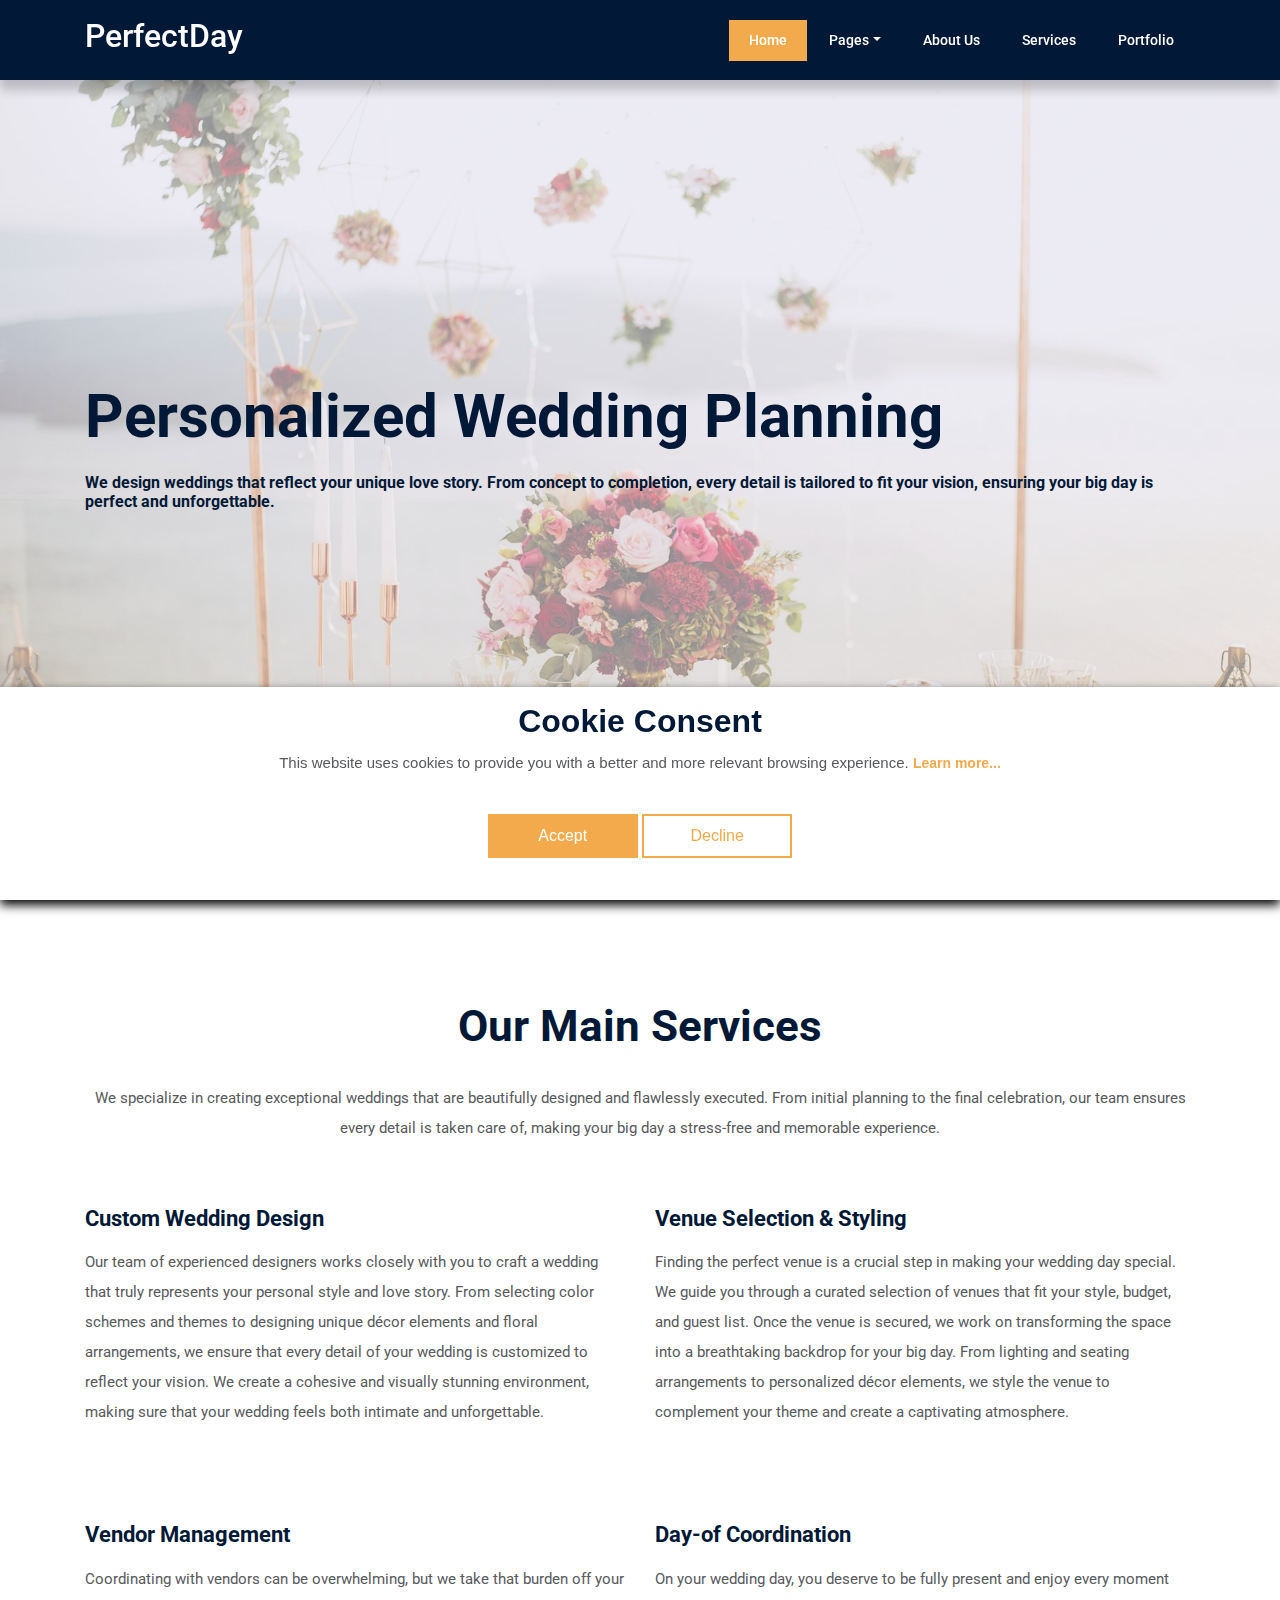
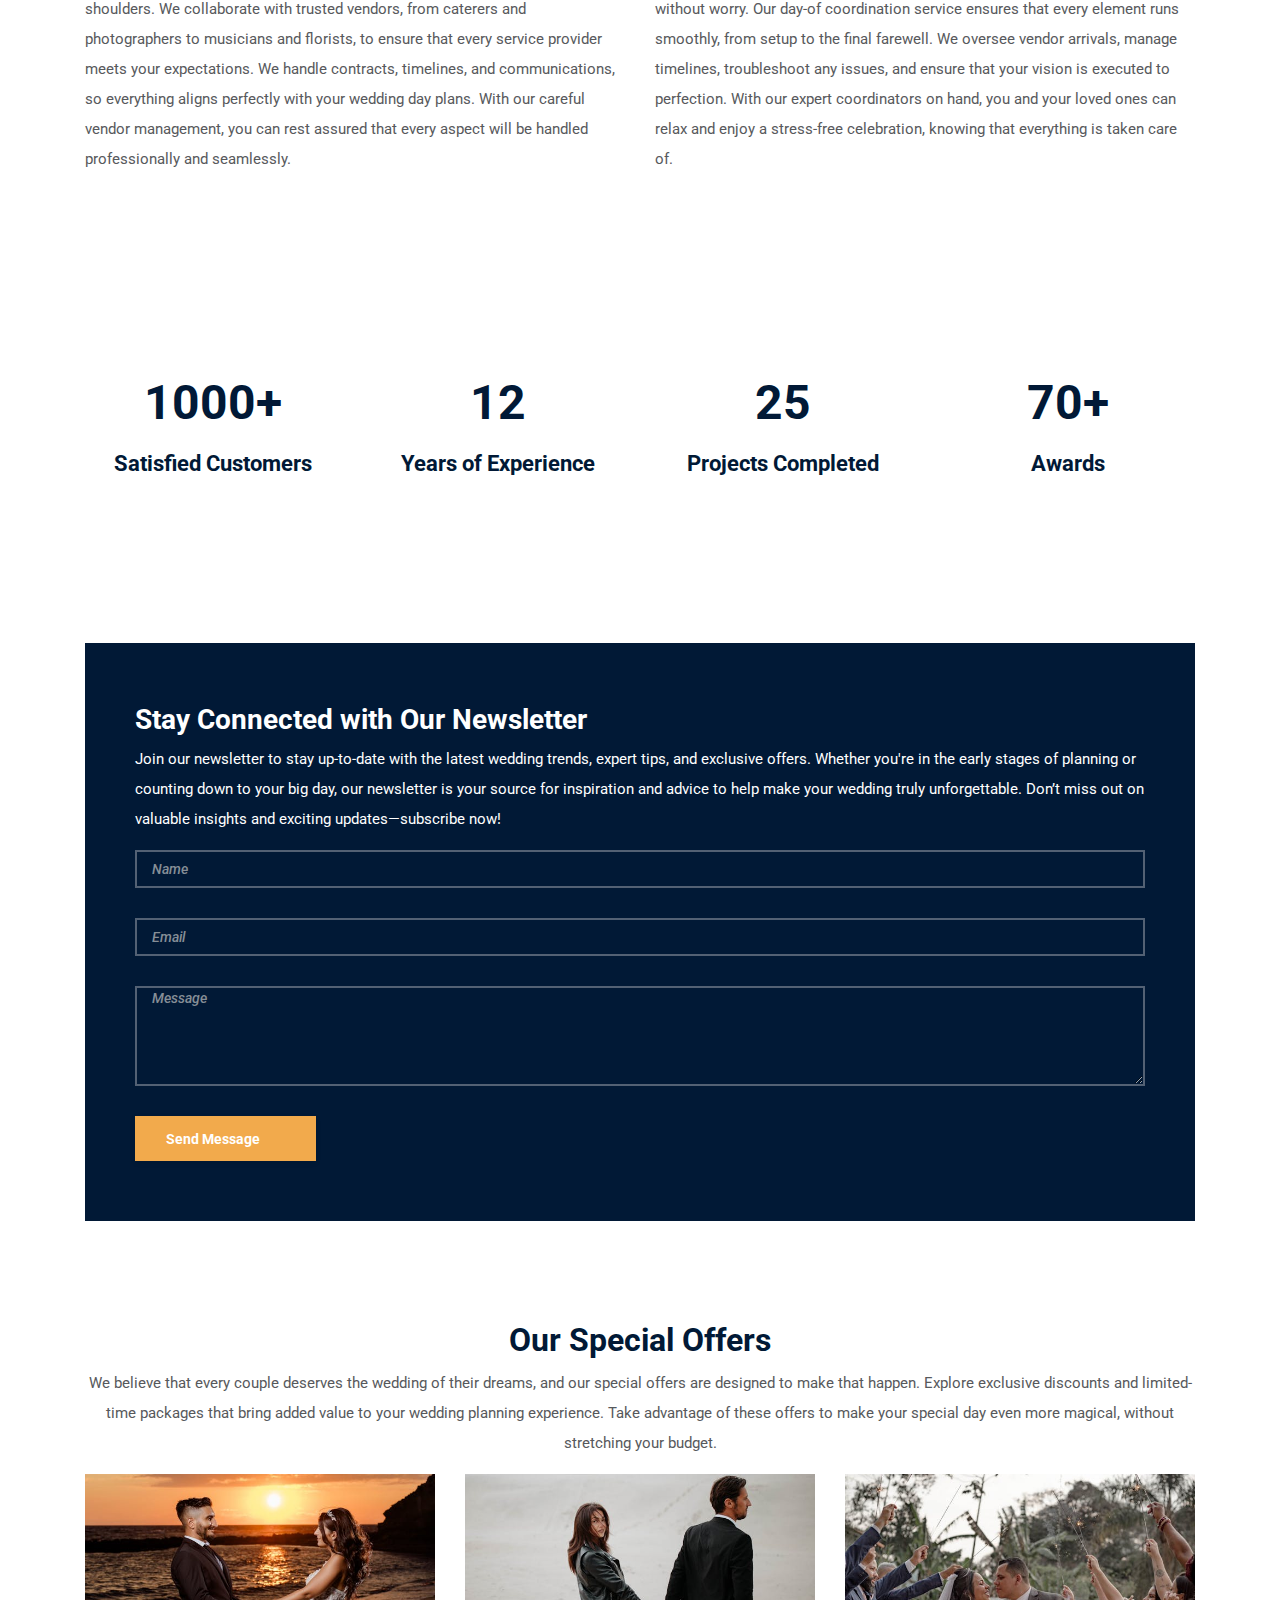
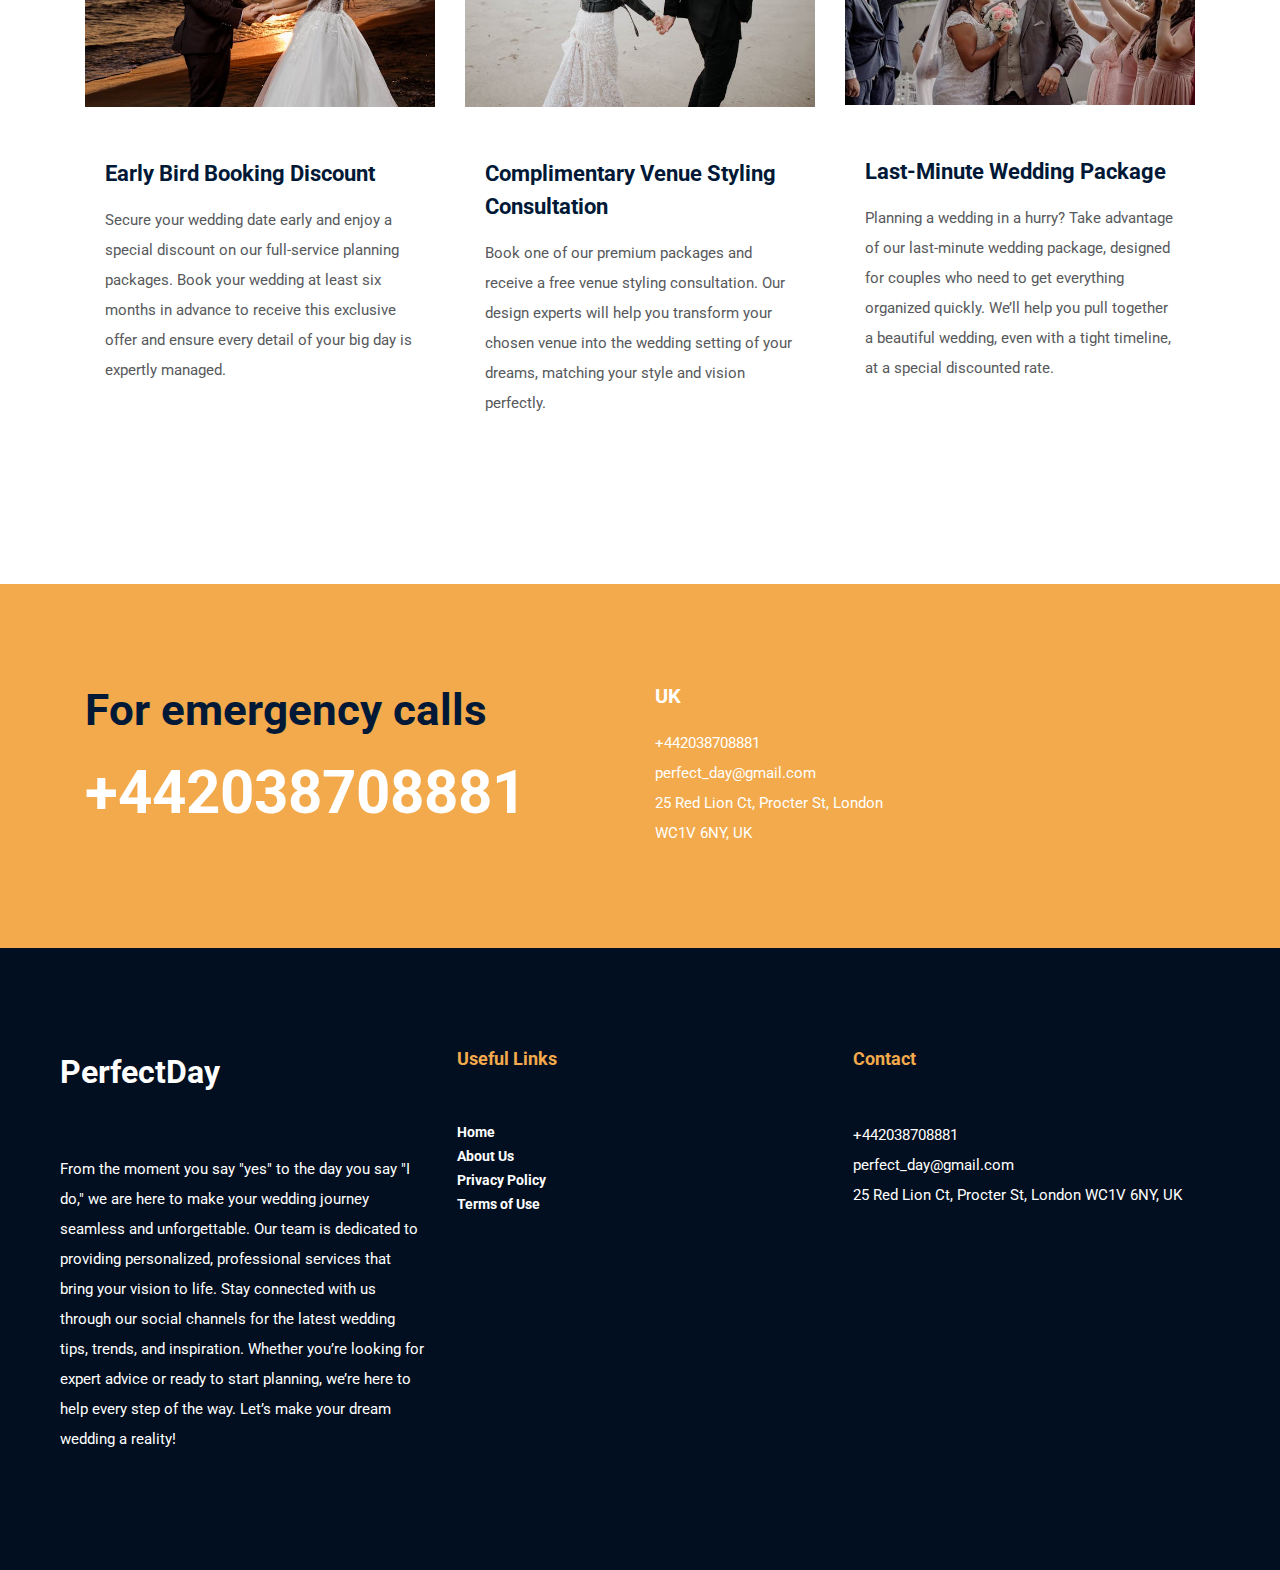
==== commit 6e8f5590: "WIP" ====
--- a/index.html
+++ b/index.html
@@ -97,6 +97,11 @@
                                                         class="dropdown-item"
                                                         href="testimonials.html"
                                                         >Testimonials</a
+                                                    >
+                                                    <a
+                                                        class="dropdown-item"
+                                                        href="price.html"
+                                                        >Prices</a
                                                     >
                                                 </div>
                                             </li>
@@ -677,7 +682,7 @@
                 <p>
                     This website uses cookies to provide you with a better and
                     more relevant browsing experience.
-                    <a>Learn more...</a>
+                    <a href="terms-of-use.html">Learn more...</a>
                 </p>
             </div>
 
@@ -687,7 +692,6 @@
             </div>
         </div>
         <!-- End Cookie banner -->
-
         <!-- jQuery (Necessary for All JavaScript Plugins) -->
         <script src="js/jquery/jquery-2.2.4.min.js"></script>
         <!-- Popper js -->
--- a/style.css
+++ b/style.css
@@ -62,7 +62,7 @@
     top: 0;
     width: 100%;
     z-index: 100000;
-    background-color: #ed254eff;
+    background-color: #f2aa4cff;
 }
 
 .medilife-load {
@@ -71,9 +71,9 @@
     animation: 2000ms linear 0s normal none infinite running medilife-load;
     background: transparent;
     border-color: #ffffff;
-    border-top-color: #ed254eff;
-    border-left-color: #ed254eff;
-    border-right-color: #ed254eff;
+    border-top-color: #f2aa4cff;
+    border-left-color: #f2aa4cff;
+    border-right-color: #f2aa4cff;
     border-radius: 50%;
     border-style: solid;
     border-width: 2px;
@@ -232,7 +232,7 @@
 }
 
 #scrollUp {
-    background-color: #ed254eff;
+    background-color: #f2aa4cff;
     border-radius: 50%;
     bottom: 60px;
     right: 60px;
@@ -322,7 +322,7 @@
 .medilife-btn {
     display: inline-block;
     color: #ffffff;
-    background-color: #ed254eff;
+    background-color: #f2aa4cff;
     height: 45px;
     padding: 0 55px 0 30px;
     line-height: 42px;
@@ -357,7 +357,7 @@
 .medilife-btn:hover span,
 .medilife-btn:focus span {
     color: #ffffff;
-    background-color: #ed254eff;
+    background-color: #f2aa4cff;
 }
 .medilife-btn.btn-2 {
     background-color: #011936ff;
@@ -365,11 +365,11 @@
 }
 .medilife-btn.btn-2 span {
     color: #ffffff;
-    background-color: #ed254eff;
+    background-color: #f2aa4cff;
 }
 .medilife-btn.btn-2:hover,
 .medilife-btn.btn-2:focus {
-    background-color: #ed254eff;
+    background-color: #f2aa4cff;
     color: #ffffff;
 }
 .medilife-btn.btn-2:hover span,
@@ -381,7 +381,7 @@
     background-color: #ffffff;
     color: #011936ff;
     border: 2px solid;
-    border-color: #ed254eff;
+    border-color: #f2aa4cff;
 }
 .medilife-btn.btn-3 span {
     top: -2px;
@@ -391,10 +391,10 @@
     background-color: #ffffff;
     color: #011936ff;
     border: 2px solid;
-    border-color: #ed254eff;
+    border-color: #f2aa4cff;
 }
 .medilife-btn.btn-4 span {
-    background-color: #ed254eff;
+    background-color: #f2aa4cff;
     top: -2px;
     right: -2px;
 }
@@ -420,7 +420,7 @@
 }
 .medilife-appoint-btn:hover,
 .medilife-appoint-btn:focus {
-    color: #ed254eff;
+    color: #f2aa4cff;
     background-color: #ffffff;
     box-shadow: none;
     font-weight: 500;
@@ -451,7 +451,7 @@
     left: 0;
     width: 100%;
     height: 100%;
-    background-color: #ed254eff;
+    background-color: #f2aa4cff;
     opacity: 0.85;
     content: '';
 }
@@ -523,7 +523,7 @@
     color: #b5b5b5;
 }
 .top-header-area p span {
-    color: #ed254eff;
+    color: #f2aa4cff;
 }
 @media only screen and (min-width: 768px) and (max-width: 991px) {
     .top-header-area p {
@@ -584,10 +584,10 @@
     margin: 0 1px;
 }
 .header-area .main-menu .nav-link:hover {
-    background-color: #ed254eff;
+    background-color: #f2aa4cff;
 }
 .header-area .main-menu .nav-link:focus {
-    background-color: #ed254eff;
+    background-color: #f2aa4cff;
 }
 @media only screen and (min-width: 992px) and (max-width: 1199px) {
     .header-area .main-menu .nav-link {
@@ -608,7 +608,7 @@
 }
 
 .header-area .main-menu .nav-item.active .nav-link {
-    background-color: #ed254eff;
+    background-color: #f2aa4cff;
 }
 
 .dropdown-menu.show {
@@ -625,13 +625,13 @@
     text-transform: uppercase;
 }
 .dropdown-item:hover {
-    color: #ed254eff;
+    color: #f2aa4cff;
     font-size: 13px;
     font-weight: 500;
     background-color: #f5f7f9;
 }
 .dropdown-item:focus {
-    color: #ed254eff;
+    color: #f2aa4cff;
     font-size: 13px;
     font-weight: 500;
     background-color: #f5f7f9;
@@ -736,7 +736,7 @@
 }
 .hero-area .owl-prev:hover,
 .hero-area .owl-next:hover {
-    background-color: #ed254eff;
+    background-color: #f2aa4cff;
 }
 @media only screen and (min-width: 768px) and (max-width: 991px) {
     .hero-area .owl-prev,
@@ -807,7 +807,7 @@
     margin-right: 8px;
 }
 .hero-area .owl-dot.active {
-    background-color: #ed254eff;
+    background-color: #f2aa4cff;
 }
 
 /* :: 6.0 Book An Appoinment Area */
@@ -887,7 +887,7 @@
 }
 .medilife-book-an-appoinment-area .medilife-contact-info {
     padding: 30px;
-    background-color: #ed254eff;
+    background-color: #f2aa4cff;
 }
 @media only screen and (min-width: 768px) and (max-width: 991px) {
     .medilife-book-an-appoinment-area .medilife-contact-info {
@@ -972,10 +972,10 @@
     margin-bottom: 0;
 }
 .single-service-area:hover .service-icon {
-    background-color: #ed254eff;
+    background-color: #f2aa4cff;
 }
 .single-service-area:hover .service-content h5 {
-    color: #ed254eff;
+    color: #f2aa4cff;
 }
 
 /* :: 9.0 Gallery Area CSS */
@@ -1045,7 +1045,7 @@
 
 /* :: 11.0 Emergency Area CSS */
 .medilife-emergency-area {
-    background-color: #ed254eff;
+    background-color: #f2aa4cff;
 }
 .medilife-emergency-area .emergency-content i {
     font-size: 130px;
@@ -1157,7 +1157,7 @@
     color: #fff;
 }
 .footer-widget-area a:hover {
-    color: #ed254eff;
+    color: #f2aa4cff;
 }
 .footer-widget-area p:not(:last-child) {
     margin-bottom: 10px;
@@ -1173,7 +1173,7 @@
 }
 .footer-widget-area .widget-title h6 {
     font-size: 18px;
-    color: #ed254eff;
+    color: #f2aa4cff;
     margin-bottom: 50px;
     text-transform: capitalize;
 }
@@ -1227,7 +1227,7 @@
     right: 0;
     z-index: 9;
     cursor: pointer;
-    background-color: #ed254eff;
+    background-color: #f2aa4cff;
     color: #ffffff;
     border: none;
 }
@@ -1372,9 +1372,9 @@
     border-color: #ffffff;
 }
 .medilife-tabs-content .nav-link.active {
-    background-color: #ed254eff;
-    color: #ffffff;
-    border-color: #ed254eff;
+    background-color: #f2aa4cff;
+    color: #ffffff;
+    border-color: #f2aa4cff;
 }
 @media only screen and (max-width: 767px) {
     .medilife-tabs-content .nav-link.active {
@@ -1401,7 +1401,7 @@
 .medilife-tabs-content .medilife-tab-content {
     margin-top: 1px;
     border: 2px solid;
-    border-color: #ed254eff;
+    border-color: #f2aa4cff;
     padding: 70px;
 }
 @media only screen and (min-width: 768px) and (max-width: 991px) {
@@ -1461,7 +1461,7 @@
     padding: 70px 40px 100px;
 }
 .singleServiceArea:first-child {
-    background-color: #ed254eff;
+    background-color: #f2aa4cff;
 }
 .singleServiceArea:last-child {
     background-color: #011936ff;
@@ -1546,7 +1546,7 @@
 }
 .single-benefits-area .single-benefits-title i {
     font-size: 50px;
-    color: #ed254eff;
+    color: #f2aa4cff;
 }
 .single-benefits-area .single-benefits-title h5 {
     font-size: 22px;
@@ -1557,7 +1557,7 @@
 .medilife-cta-area {
     position: relative;
     z-index: 1;
-    background-color: #ed254eff;
+    background-color: #f2aa4cff;
     padding: 30px 0;
 }
 .medilife-cta-area .cta-content {
@@ -1628,7 +1628,7 @@
 .single-blog-area .blog-post-thumbnail .post-date a {
     min-width: 110px;
     height: 35px;
-    background-color: #ed254eff;
+    background-color: #f2aa4cff;
     display: block;
     color: #ffffff;
     line-height: 35px;
@@ -1693,7 +1693,7 @@
     background-color: transparent;
     border: none;
     font-size: 14px;
-    color: #ed254eff;
+    color: #f2aa4cff;
     font-weight: 500;
     padding: 0 15px;
     position: absolute;
@@ -1714,7 +1714,7 @@
 }
 .medilife-catagories-card ul li a:hover,
 .medilife-catagories-card ul li a:focus {
-    color: #ed254eff;
+    color: #f2aa4cff;
 }
 
 .latest-news-widget-area h5 {
@@ -1738,11 +1738,11 @@
 }
 .latest-news-widget-area .widget-single-blog-post .widget-post-content:hover a,
 .latest-news-widget-area .widget-single-blog-post .widget-post-content:focus a {
-    color: #ed254eff;
+    color: #f2aa4cff;
 }
 .latest-news-widget-area .widget-single-blog-post .widget-post-content p {
     font-size: 12px;
-    color: #ed254eff;
+    color: #f2aa4cff;
     margin-bottom: 0;
     font-weight: 500;
 }
@@ -1796,7 +1796,7 @@
 }
 .pagination .page-item.active .page-link {
     color: #ffffff;
-    background-color: #ed254eff;
+    background-color: #f2aa4cff;
 }
 .pagination .page-link {
     padding: 0;
@@ -1813,7 +1813,7 @@
 .pagination .page-link:focus,
 .pagination .page-link:hover {
     color: #ffffff;
-    background-color: #ed254eff;
+    background-color: #f2aa4cff;
 }
 
 .post-meta {
@@ -1872,7 +1872,7 @@
     margin-bottom: 20px;
 }
 .single_comment_area .comment-wrapper .comment-content .comment-meta a:hover {
-    color: #ed254eff;
+    color: #f2aa4cff;
 }
 @media only screen and (max-width: 767px) {
     .single_comment_area .comment-wrapper .comment-content .comment-meta a {
@@ -1957,7 +1957,7 @@
     margin-bottom: 20px;
 }
 .single-contact .contact-icon i {
-    color: #ed254eff;
+    color: #f2aa4cff;
     font-size: 20px;
 }
 .single-contact .contact-meta p {
@@ -1975,14 +1975,14 @@
 }
 .contact-social-area a:focus,
 .contact-social-area a:hover {
-    color: #ed254eff;
+    color: #f2aa4cff;
 }
 
 .googleMap {
     width: 100%;
     height: 600px;
     border-bottom: 5px solid;
-    border-color: #ed254eff;
+    border-color: #f2aa4cff;
 }
 
 /* :: 21.0 Shortcode Area CSS */
@@ -2032,7 +2032,7 @@
     filter: alpha(opacity=0);
 }
 .single-accordion h6 a.collapsed {
-    background-color: #ed254eff;
+    background-color: #f2aa4cff;
     color: #ffffff;
 }
 .single-accordion h6 a.collapsed span.accor-close {
@@ -2060,7 +2060,7 @@
 }
 .single-cool-fact-area i {
     font-size: 100px;
-    color: #ed254eff;
+    color: #f2aa4cff;
     margin-bottom: 30px;
     display: block;
 }
@@ -2091,7 +2091,7 @@
 }
 .all-icons-area .medilife-single-icon i {
     font-size: 50px;
-    color: #ed254eff;
+    color: #f2aa4cff;
     display: block;
     margin-bottom: 15px;
     -webkit-transition-duration: 500ms;
@@ -2104,7 +2104,7 @@
 }
 .all-icons-area .medilife-single-icon:hover,
 .all-icons-area .medilife-single-icon:focus {
-    background-color: #ed254eff;
+    background-color: #f2aa4cff;
 }
 .all-icons-area .medilife-single-icon:hover i,
 .all-icons-area .medilife-single-icon:focus i {
@@ -2147,12 +2147,12 @@
     display: none;
 }
 header i {
-    color: #ed254eff;
+    color: #f2aa4cff;
     font-size: 32px;
     text-align: center;
 }
 header h2 {
-    color: #ed254eff;
+    color: #f2aa4cff;
     font-weight: 500;
     text-align: center;
 }
@@ -2160,7 +2160,7 @@
     text-align: center;
 }
 .data p a {
-    color: #ed254eff;
+    color: #f2aa4cff;
     text-decoration: none;
     text-align: center !important;
 }
@@ -2172,10 +2172,10 @@
     text-align: center;
 }
 .buttons .cookie-button {
-    border: 2px solid #ed254eff;
+    border: 2px solid #f2aa4cff;
     color: #fff;
     padding: 8px 0;
-    background: #ed254eff;
+    background: #f2aa4cff;
     cursor: pointer;
     width: calc(100% / 2 - 10px);
     transition: all 0.5s ease;
@@ -2184,14 +2184,14 @@
 }
 .buttons #acceptBtn:hover {
     background-color: transparent;
-    color: #ed254eff;
+    color: #f2aa4cff;
 }
 #declineBtn {
     background-color: #fff;
-    color: #ed254eff;
+    color: #f2aa4cff;
 }
 #declineBtn:hover {
-    background-color: #ed254eff;
+    background-color: #f2aa4cff;
     color: #fff;
 }
 /* Footer Style */
@@ -2202,5 +2202,5 @@
 ################
 */
 #go-home:hover {
-    color: #ed254eff !important;
-}
+    color: #f2aa4cff !important;
+}
